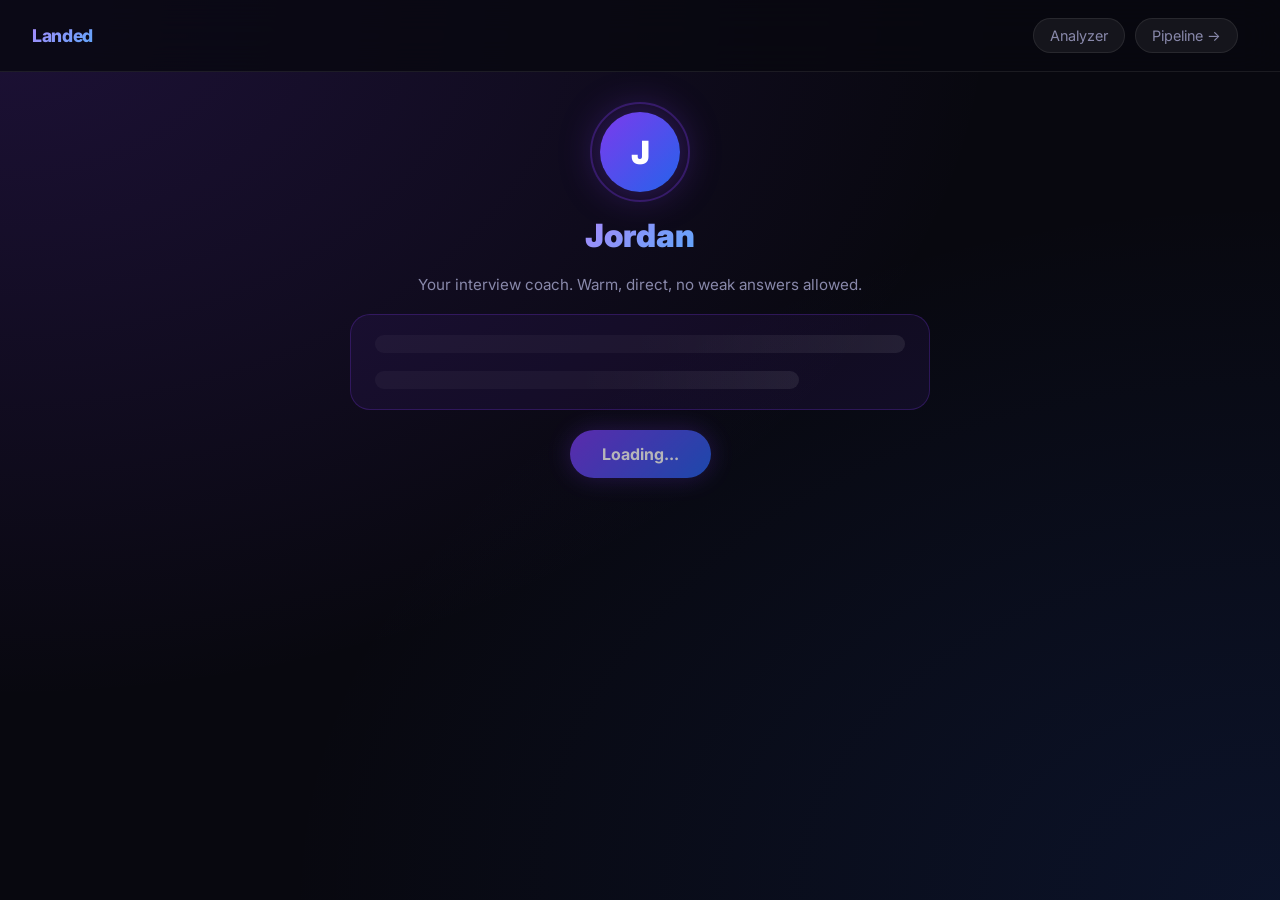
==== frontend/jordan.html @ e72756cc "feat: user auth — email/password + JWT + user-scoped jobs Riley security audit + Sam/Alex auth build" ====
<!DOCTYPE html>
<html lang="en">
  <head>
    <meta charset="UTF-8" />
    <meta name="viewport" content="width=device-width, initial-scale=1.0" />
    <title>Prep with Jordan</title>
    <link rel="preconnect" href="https://fonts.googleapis.com">
    <link href="https://fonts.googleapis.com/css2?family=Inter:wght@400;500;600;700;800;900&display=swap" rel="stylesheet">
    <link rel="stylesheet" href="/static/style.css" />
    <link rel="stylesheet" href="/static/jordan-ui.css" />
    <script defer src="/static/auth.js"></script>
    <script defer src="/static/jordan.js"></script>
  </head>
  <body data-page="jordan">

    <!-- ── Top bar ── -->
    <header class="top-bar">
      <span class="wordmark">Landed</span>
      <div class="top-bar-right">
        <a href="/" class="nav-pill">Analyzer</a>
        <a href="/tracker" class="nav-pill">Pipeline →</a>
        <div data-auth-slot></div>
      </div>
    </header>

    <main class="jordan-main">

      <!-- ── PHASE 1: Warmup ── -->
      <section id="phase-warmup" class="jordan-phase">
        <div class="jordan-avatar">
          <div class="avatar-ring">
            <span class="avatar-letter">J</span>
          </div>
          <div class="avatar-pulse"></div>
        </div>
        <h1 class="jordan-name">Jordan</h1>
        <p class="jordan-tagline">Your interview coach. Warm, direct, no weak answers allowed.</p>
        <div id="warmup-card" class="warmup-card">
          <div class="warmup-loading">
            <div class="skeleton-card" style="height:18px;margin-bottom:10px"></div>
            <div class="skeleton-card" style="height:18px;width:80%"></div>
          </div>
        </div>
        <button id="start-button" class="cta-button" type="button" disabled>
          <span class="btn-label">Loading...</span>
          <span class="btn-spinner hidden"></span>
        </button>
      </section>

      <!-- ── PHASE 2: Session ── -->
      <section id="phase-session" class="jordan-phase hidden">

        <!-- Jordan's current message -->
        <div class="jordan-bubble-wrap">
          <div class="jordan-avatar-sm">
            <span>J</span>
          </div>
          <div class="bubble-col">
            <span class="bubble-name">Jordan</span>
            <div id="coaching-bubble" class="bubble jordan-coaching hidden"></div>
            <div id="question-bubble" class="bubble jordan-question">
              <span id="current-question">Loading...</span>
            </div>
            <div id="jordan-thinking" class="bubble jordan-thinking hidden">
              <span class="thinking-dot"></span>
              <span class="thinking-dot"></span>
              <span class="thinking-dot"></span>
            </div>
          </div>
        </div>

        <!-- User answers -->
        <div id="user-messages" class="user-messages"></div>

        <!-- Audio (hidden) -->
        <audio id="jordan-audio" preload="auto" style="display:none"></audio>

        <!-- Input zone -->
        <div id="input-zone" class="input-zone">
          <div class="mic-zone">
            <button id="mic-button" class="big-mic-button" type="button">
              <svg class="mic-icon" viewBox="0 0 24 24" fill="none" stroke="currentColor" stroke-width="2">
                <path d="M12 1a3 3 0 0 0-3 3v8a3 3 0 0 0 6 0V4a3 3 0 0 0-3-3z"/>
                <path d="M19 10v2a7 7 0 0 1-14 0v-2"/>
                <line x1="12" y1="19" x2="12" y2="23"/>
                <line x1="8" y1="23" x2="16" y2="23"/>
              </svg>
              <span class="mic-label">Hold to speak</span>
            </button>
          </div>
          <div class="text-input-row">
            <textarea id="answer-text" class="answer-input" rows="2" placeholder="Or type your answer here…"></textarea>
            <button id="submit-answer" class="send-button" type="button">
              <svg viewBox="0 0 24 24" fill="none" stroke="currentColor" stroke-width="2.5" width="18" height="18">
                <line x1="22" y1="2" x2="11" y2="13"/>
                <polygon points="22 2 15 22 11 13 2 9 22 2"/>
              </svg>
            </button>
          </div>
          <button id="retry-button" class="retry-button hidden" type="button">↩ Try that answer again</button>
        </div>

      </section>

      <!-- ── PHASE 3: Summary ── -->
      <section id="phase-summary" class="jordan-phase hidden">
        <div class="jordan-avatar">
          <div class="avatar-ring avatar-ring-green">
            <span class="avatar-letter">J</span>
          </div>
        </div>
        <h2 class="summary-title">Session complete.</h2>
        <div id="summary-card" class="summary-card">
          <div class="skeleton-card" style="height:16px;margin-bottom:8px"></div>
          <div class="skeleton-card" style="height:16px;width:90%;margin-bottom:8px"></div>
          <div class="skeleton-card" style="height:16px;width:70%"></div>
        </div>
        <div class="summary-actions">
          <button id="restart-button" class="action-pill action-secondary" type="button">↩ Run it again</button>
          <a href="/tracker" class="action-pill action-primary">Go to Pipeline →</a>
        </div>
      </section>

    </main>
  </body>
</html>
---- static/style.css ----
:root {
  --bg: #08080f;
  --panel: rgba(255, 255, 255, 0.04);
  --panel-border: rgba(255, 255, 255, 0.08);
  --text: #f0f0ff;
  --muted: #8888aa;
  --accent: #7c3aed;
  --accent-2: #2563eb;
  --blue: #3b82f6;
  --yellow: #f59e0b;
  --green: #10b981;
  --green-bright: #34d399;
  --red: #f43f5e;
  --gray: #6b7280;
  --shadow: 0 0 0 1px rgba(255,255,255,0.06), 0 24px 48px rgba(0,0,0,0.5);
  --radius: 20px;
  --radius-sm: 14px;
  --font: 'Inter', system-ui, sans-serif;
}

* { box-sizing: border-box; margin: 0; padding: 0; }

body {
  font-family: var(--font);
  color: var(--text);
  min-height: 100vh;
  background:
    radial-gradient(ellipse at top left, rgba(124,58,237,0.18), transparent 55%),
    radial-gradient(ellipse at bottom right, rgba(37,99,235,0.12), transparent 55%),
    var(--bg);
}

/* ── Onboarding overlay ── */

.onboarding-overlay {
  position: fixed;
  inset: 0;
  background: rgba(4, 4, 10, 0.92);
  backdrop-filter: blur(12px);
  z-index: 1000;
  display: flex;
  align-items: center;
  justify-content: center;
  padding: 20px;
}

.onboarding-card {
  width: 100%;
  max-width: 540px;
  background: rgba(255,255,255,0.05);
  border: 1px solid rgba(255,255,255,0.1);
  border-radius: 28px;
  padding: 40px;
  box-shadow: 0 0 80px rgba(124,58,237,0.2);
  display: flex;
  flex-direction: column;
  gap: 16px;
}

.onboarding-logo {
  font-size: 1.1rem;
  font-weight: 900;
  background: linear-gradient(135deg, #a78bfa, #60a5fa);
  -webkit-background-clip: text;
  -webkit-text-fill-color: transparent;
  background-clip: text;
  letter-spacing: -0.02em;
}

.onboarding-title {
  font-size: 1.6rem;
  font-weight: 800;
  color: var(--text);
  margin: 0;
  line-height: 1.2;
}

.onboarding-sub {
  color: var(--muted);
  font-size: 0.95rem;
  line-height: 1.6;
  margin: 0;
}

.onboarding-label {
  font-size: 0.78rem;
  font-weight: 600;
  text-transform: uppercase;
  letter-spacing: 0.1em;
  color: var(--muted);
  display: block;
  margin-bottom: -8px;
}

.onboarding-textarea {
  width: 100%;
  min-height: 180px;
  background: rgba(255,255,255,0.04);
  border: 1px solid rgba(255,255,255,0.1);
  border-radius: 16px;
  padding: 16px;
  color: var(--text);
  font: inherit;
  font-size: 0.9rem;
  resize: vertical;
  line-height: 1.6;
  transition: border-color 180ms;
}

.onboarding-textarea:focus {
  outline: none;
  border-color: var(--accent);
  box-shadow: 0 0 0 3px rgba(124,58,237,0.15);
}

.onboarding-textarea::placeholder { color: var(--muted); }

.onboarding-note {
  font-size: 0.78rem;
  color: var(--muted);
  text-align: center;
  margin: 0;
}

/* ── Top bar ── */

.top-bar {
  display: flex;
  justify-content: space-between;
  align-items: center;
  padding: 18px 32px;
  border-bottom: 1px solid var(--panel-border);
  backdrop-filter: blur(20px);
  position: sticky;
  top: 0;
  z-index: 100;
  background: rgba(8,8,15,0.8);
}

.wordmark {
  font-size: 1.1rem;
  font-weight: 800;
  background: linear-gradient(135deg, #a78bfa, #60a5fa);
  -webkit-background-clip: text;
  -webkit-text-fill-color: transparent;
  background-clip: text;
  letter-spacing: -0.02em;
}

.top-bar-right {
  display: flex;
  align-items: center;
  gap: 10px;
}

.track-pill {
  background: rgba(255,255,255,0.06);
  border: 1px solid var(--panel-border);
  color: var(--text);
  border-radius: 999px;
  padding: 8px 16px;
  font: inherit;
  font-size: 0.9rem;
  cursor: pointer;
  appearance: none;
  -webkit-appearance: none;
}

.nav-pill {
  background: rgba(255,255,255,0.06);
  border: 1px solid var(--panel-border);
  color: var(--muted);
  border-radius: 999px;
  padding: 8px 16px;
  font-size: 0.9rem;
  text-decoration: none;
  transition: color 160ms, background 160ms;
}

.nav-pill:hover { color: var(--text); background: rgba(255,255,255,0.1); }

.auth-email {
  color: var(--text);
  font-size: 0.9rem;
  opacity: 0.9;
}

[data-auth-slot] {
  display: inline-flex;
  align-items: center;
  gap: 10px;
}

/* ── Flow main ── */

.flow-main {
  max-width: 720px;
  margin: 0 auto;
  padding: 48px 24px 80px;
  display: flex;
  flex-direction: column;
  gap: 24px;
}

/* ── Stages ── */

.stage { width: 100%; }

.stage-label {
  font-size: 0.8rem;
  font-weight: 600;
  text-transform: uppercase;
  letter-spacing: 0.12em;
  color: var(--muted);
  margin-bottom: 14px;
}

/* ── Stage 1: Input ── */

.job-textarea {
  width: 100%;
  min-height: 220px;
  background: rgba(255,255,255,0.04);
  border: 1px solid var(--panel-border);
  border-radius: var(--radius);
  padding: 20px;
  color: var(--text);
  font: inherit;
  font-size: 1rem;
  line-height: 1.6;
  resize: vertical;
  transition: border-color 200ms, box-shadow 200ms;
}

.job-textarea:focus {
  outline: none;
  border-color: rgba(124,58,237,0.5);
  box-shadow: 0 0 0 3px rgba(124,58,237,0.12);
}

.job-textarea::placeholder { color: var(--muted); }

.stage-actions {
  margin-top: 16px;
  display: flex;
  justify-content: flex-end;
}

/* ── CTA button ── */

.cta-button {
  background: linear-gradient(135deg, var(--accent), var(--accent-2));
  color: #fff;
  border: none;
  border-radius: 999px;
  padding: 14px 32px;
  font: inherit;
  font-size: 1rem;
  font-weight: 700;
  cursor: pointer;
  box-shadow: 0 0 24px rgba(124,58,237,0.35);
  transition: box-shadow 200ms, transform 150ms;
  display: flex;
  align-items: center;
  gap: 8px;
}

.cta-button:hover {
  box-shadow: 0 0 40px rgba(124,58,237,0.55);
  transform: translateY(-1px);
}

.cta-button:disabled {
  opacity: 0.7;
  cursor: not-allowed;
  transform: none;
}

/* ── Stage 2: Score hero ── */

.score-hero {
  display: flex;
  align-items: center;
  gap: 0;
  background: var(--panel);
  border: 1px solid var(--panel-border);
  border-radius: var(--radius);
  padding: 32px 40px;
  backdrop-filter: blur(20px);
  box-shadow: var(--shadow);
  margin-bottom: 20px;
}

.score-block {
  flex: 1;
  text-align: center;
}

.score-divider {
  width: 1px;
  height: 60px;
  background: var(--panel-border);
  margin: 0 32px;
}

.score-label {
  display: block;
  font-size: 0.78rem;
  font-weight: 600;
  text-transform: uppercase;
  letter-spacing: 0.12em;
  color: var(--muted);
  margin-bottom: 10px;
}

.score-number {
  display: block;
  font-size: clamp(3rem, 8vw, 5rem);
  font-weight: 900;
  line-height: 1;
  margin-bottom: 14px;
  background: linear-gradient(135deg, #a78bfa, #60a5fa);
  -webkit-background-clip: text;
  -webkit-text-fill-color: transparent;
  background-clip: text;
}

.meter {
  width: 100%;
  height: 6px;
  border-radius: 999px;
  background: rgba(255,255,255,0.08);
  overflow: hidden;
}

.meter-fill {
  width: 0;
  height: 100%;
  border-radius: inherit;
  background: linear-gradient(90deg, #f43f5e, #f59e0b, #10b981);
  transition: width 600ms cubic-bezier(0.34, 1.56, 0.64, 1);
}

.role-summary-text {
  color: var(--muted);
  font-size: 0.95rem;
  line-height: 1.6;
  margin-bottom: 16px;
  padding: 0 4px;
}

.job-intel {
  background: rgba(124,58,237,0.06);
  border: 1px solid rgba(124,58,237,0.2);
  border-radius: 16px;
  padding: 14px 18px;
  margin-bottom: 20px;
  display: flex;
  flex-direction: column;
  gap: 8px;
}

.intel-row {
  display: flex;
  gap: 12px;
  align-items: baseline;
  font-size: 0.88rem;
}

.intel-label {
  font-size: 0.72rem;
  font-weight: 700;
  text-transform: uppercase;
  letter-spacing: 0.1em;
  color: var(--muted);
  min-width: 100px;
  flex-shrink: 0;
}

.intel-value {
  color: var(--text);
  line-height: 1.4;
}

/* ── Action strip ── */

.action-strip {
  display: flex;
  gap: 10px;
  flex-wrap: wrap;
}

.action-pill {
  border-radius: 999px;
  padding: 12px 22px;
  font: inherit;
  font-size: 0.95rem;
  font-weight: 600;
  cursor: pointer;
  text-decoration: none;
  border: 1px solid var(--panel-border);
  transition: all 160ms ease;
  display: inline-flex;
  align-items: center;
  gap: 6px;
}

.action-secondary {
  background: rgba(255,255,255,0.06);
  color: var(--text);
}

.action-secondary:hover {
  background: rgba(255,255,255,0.1);
  transform: translateY(-1px);
}

.action-primary {
  background: linear-gradient(135deg, var(--accent), var(--accent-2));
  color: #fff;
  border-color: transparent;
  box-shadow: 0 0 20px rgba(124,58,237,0.3);
}

.action-primary:hover {
  box-shadow: 0 0 32px rgba(124,58,237,0.5);
  transform: translateY(-1px);
}

/* ── Stage 3: Tune / Stage 4: Log ── */

.tune-header {
  display: flex;
  justify-content: space-between;
  align-items: center;
  margin-bottom: 20px;
}

.ghost-pill {
  background: transparent;
  border: 1px solid var(--panel-border);
  color: var(--muted);
  border-radius: 999px;
  padding: 8px 18px;
  font: inherit;
  font-size: 0.88rem;
  cursor: pointer;
  transition: color 160ms, border-color 160ms;
}

.ghost-pill:hover { color: var(--text); border-color: rgba(255,255,255,0.2); }

.save-pill {
  margin-bottom: 20px;
  color: #a78bfa;
  border-color: rgba(124,58,237,0.3);
}

/* ── Resume editor (inside tune stage) ── */

.resume-editor { display: flex; flex-direction: column; gap: 12px; }

.resume-row { display: flex; flex-direction: column; gap: 6px; }

.resume-label {
  font-size: 0.78rem;
  font-weight: 600;
  text-transform: uppercase;
  letter-spacing: 0.1em;
  color: var(--muted);
}

.resume-input {
  background: rgba(255,255,255,0.05);
  border: 1px solid var(--panel-border);
  border-radius: var(--radius-sm);
  padding: 12px 16px;
  color: var(--text);
  font: inherit;
  font-size: 0.95rem;
  width: 100%;
  resize: vertical;
  transition: border-color 180ms, box-shadow 180ms;
}

.resume-input:focus {
  outline: none;
  border-color: var(--accent);
  box-shadow: 0 0 0 3px rgba(124,58,237,0.15);
}

.resume-input::placeholder { color: var(--muted); }

.resume-section-wrap {
  background: rgba(255,255,255,0.03);
  border: 1px solid var(--panel-border);
  border-radius: var(--radius-sm);
  padding: 16px;
}

.resume-section-title {
  font-size: 0.78rem;
  font-weight: 600;
  text-transform: uppercase;
  letter-spacing: 0.1em;
  color: var(--muted);
  margin-bottom: 12px;
}

.entry-list { display: flex; flex-direction: column; gap: 10px; }

.entry-card {
  background: rgba(255,255,255,0.04);
  border: 1px solid var(--panel-border);
  border-radius: 12px;
  padding: 14px;
}

.entry-card-header {
  display: flex;
  justify-content: space-between;
  align-items: center;
  margin-bottom: 10px;
}

.entry-card-header h4 {
  font-size: 0.85rem;
  font-weight: 600;
  color: var(--muted);
}

.entry-grid {
  display: grid;
  grid-template-columns: repeat(3, 1fr);
  gap: 8px;
  margin-bottom: 8px;
}

.entry-grid-project { grid-template-columns: 1fr; margin-bottom: 0; }

.entry-field { display: flex; flex-direction: column; gap: 4px; }
.entry-field span { font-size: 0.75rem; color: var(--muted); }

.add-entry-button {
  background: transparent;
  border: none;
  color: #a78bfa;
  font: inherit;
  font-size: 0.88rem;
  font-weight: 600;
  cursor: pointer;
  margin-top: 10px;
  padding: 0;
}

.add-entry-button:hover { color: var(--text); }

.remove-entry-button {
  background: transparent;
  border: none;
  color: var(--muted);
  font: inherit;
  font-size: 0.8rem;
  cursor: pointer;
  padding: 0;
}

.remove-entry-button:hover { color: var(--red); }

/* ── Log form ── */

.log-form { display: flex; flex-direction: column; gap: 14px; }
.log-row { display: flex; flex-direction: column; gap: 6px; }

/* ── Resume fix panel ── */

#resume-fix-panel {
  width: 100%;
  display: flex;
  flex-direction: column;
  gap: 12px;
  margin-bottom: 8px;
}

.fix-panel-header {
  display: flex;
  flex-direction: column;
  gap: 4px;
  margin-bottom: 4px;
}

.fix-panel-title {
  font-size: 0.9rem;
  font-weight: 700;
  color: var(--text);
}

.fix-panel-sub {
  font-size: 0.78rem;
  color: var(--muted);
}

.fix-card {
  display: flex;
  gap: 16px;
  background: rgba(255,255,255,0.04);
  border: 1px solid rgba(255,255,255,0.08);
  border-radius: 16px;
  padding: 18px;
}

.fix-number {
  width: 28px;
  height: 28px;
  min-width: 28px;
  border-radius: 50%;
  background: linear-gradient(135deg, var(--accent), var(--accent-2));
  color: #fff;
  font-weight: 800;
  font-size: 0.85rem;
  display: flex;
  align-items: center;
  justify-content: center;
  margin-top: 2px;
}

.fix-body {
  display: flex;
  flex-direction: column;
  gap: 8px;
  flex: 1;
}

.fix-section {
  font-size: 0.72rem;
  font-weight: 700;
  text-transform: uppercase;
  letter-spacing: 0.1em;
  color: #a78bfa;
}

.fix-issue {
  font-size: 0.82rem;
  color: var(--muted);
  font-style: italic;
}

.fix-text {
  font-size: 0.92rem;
  color: var(--text);
  line-height: 1.6;
  background: rgba(255,255,255,0.04);
  border-left: 3px solid rgba(124,58,237,0.5);
  padding: 10px 14px;
  border-radius: 0 10px 10px 0;
}

.fix-impact {
  font-size: 0.8rem;
  color: #34d399;
  font-weight: 500;
}

.fix-empty {
  color: var(--muted);
  font-size: 0.9rem;
  padding: 16px;
  text-align: center;
}

/* ── Analysis accordion ── */

.accordion-grid {
  display: flex;
  flex-direction: column;
  gap: 8px;
}

.accordion-card {
  background: var(--panel);
  border: 1px solid var(--panel-border);
  border-radius: var(--radius-sm);
  overflow: hidden;
}

.accordion-card summary {
  padding: 16px 20px;
  font-size: 0.9rem;
  font-weight: 600;
  cursor: pointer;
  list-style: none;
  display: flex;
  justify-content: space-between;
  align-items: center;
  color: var(--muted);
  transition: color 160ms, background 160ms;
}

.accordion-card summary::after {
  content: '›';
  font-size: 1.2rem;
  transition: transform 200ms;
}

.accordion-card[open] summary::after { transform: rotate(90deg); }

.accordion-card[open] summary {
  color: var(--text);
  border-bottom: 1px solid var(--panel-border);
}

.accordion-card summary:hover { color: var(--text); background: rgba(255,255,255,0.03); }

.pill-list {
  list-style: none;
  padding: 16px 20px;
  display: flex;
  flex-direction: column;
  gap: 8px;
}

.pill-list li {
  font-size: 0.9rem;
  line-height: 1.5;
  color: var(--text);
  padding-left: 12px;
  border-left: 2px solid rgba(124,58,237,0.4);
}

/* ── Skeleton loader ── */

.skeleton-row {
  display: grid;
  grid-template-columns: 1fr 1fr;
  gap: 16px;
  margin-top: 16px;
}

.skeleton-card {
  height: 80px;
  border-radius: var(--radius-sm);
  background: linear-gradient(90deg, rgba(255,255,255,0.04) 25%, rgba(255,255,255,0.08) 50%, rgba(255,255,255,0.04) 75%);
  background-size: 200% 100%;
  animation: shimmer 1.4s infinite;
}

/* ── Toast ── */

#toast-container {
  position: fixed;
  bottom: 24px;
  right: 24px;
  z-index: 9999;
  display: flex;
  flex-direction: column;
  gap: 10px;
  pointer-events: none;
}

.toast {
  padding: 14px 20px;
  border-radius: 14px;
  font-size: 0.92rem;
  font-weight: 500;
  backdrop-filter: blur(20px);
  border: 1px solid rgba(255,255,255,0.1);
  background: rgba(20,16,40,0.96);
  color: var(--text);
  opacity: 0;
  transform: translateY(12px) scale(0.96);
  transition: opacity 220ms ease, transform 220ms ease;
  box-shadow: 0 8px 32px rgba(0,0,0,0.4);
}

.toast-success { border-color: rgba(16,185,129,0.4); }
.toast-error   { border-color: rgba(244,63,94,0.4); }
.toast-visible { opacity: 1; transform: translateY(0) scale(1); }

/* ── Button spinner ── */

.btn-spinner {
  display: inline-block;
  width: 14px; height: 14px;
  border: 2px solid rgba(255,255,255,0.3);
  border-top-color: #fff;
  border-radius: 50%;
  animation: spin 0.7s linear infinite;
  vertical-align: middle;
}

/* ── Reveal animation ── */

.reveal {
  animation: revealUp 320ms ease both;
}

@keyframes revealUp {
  from { opacity: 0; transform: translateY(20px); }
  to   { opacity: 1; transform: translateY(0); }
}

/* ── Pipeline table (tracker.html) ── */

.page-shell {
  max-width: 1100px;
  margin: 0 auto;
  padding: 32px 24px 80px;
}

.hero {
  display: flex;
  justify-content: space-between;
  align-items: flex-start;
  gap: 24px;
  margin-bottom: 28px;
}

.hero h1 {
  font-size: clamp(2rem, 5vw, 3.2rem);
  font-weight: 900;
  background: linear-gradient(135deg, #a78bfa, #60a5fa);
  -webkit-background-clip: text;
  -webkit-text-fill-color: transparent;
  background-clip: text;
  line-height: 1;
  margin-bottom: 8px;
}

.hero.compact h1 { font-size: clamp(1.6rem, 4vw, 2.4rem); }

.tagline { color: var(--muted); font-size: 0.95rem; }

.eyebrow {
  font-size: 0.75rem;
  font-weight: 600;
  text-transform: uppercase;
  letter-spacing: 0.14em;
  color: var(--muted);
  margin-bottom: 8px;
}

.top-nav {
  display: flex;
  gap: 10px;
  flex-wrap: wrap;
}

.nav-link, .ghost-link, .secondary-button, .primary-button, .mic-button {
  border-radius: 999px;
  padding: 10px 18px;
  font: inherit;
  font-size: 0.9rem;
  cursor: pointer;
  text-decoration: none;
  border: 1px solid var(--panel-border);
  transition: all 160ms ease;
  display: inline-flex;
  align-items: center;
}

.nav-link, .ghost-link, .secondary-button {
  background: rgba(255,255,255,0.06);
  color: var(--text);
}

.nav-link:hover, .ghost-link:hover, .secondary-button:hover {
  background: rgba(255,255,255,0.1);
  transform: translateY(-1px);
}

.nav-link.current {
  background: rgba(124,58,237,0.2);
  border-color: rgba(124,58,237,0.4);
  color: #c4b5fd;
}

.primary-button {
  background: linear-gradient(135deg, var(--accent), var(--accent-2));
  color: #fff;
  border-color: transparent;
  box-shadow: 0 0 16px rgba(124,58,237,0.3);
  font-weight: 600;
}

.primary-button:hover {
  box-shadow: 0 0 28px rgba(124,58,237,0.5);
  transform: translateY(-1px);
}

.card {
  background: var(--panel);
  border: 1px solid var(--panel-border);
  border-radius: var(--radius);
  padding: 20px;
  backdrop-filter: blur(16px);
  box-shadow: var(--shadow);
}

.toolbar {
  display: grid;
  grid-template-columns: auto minmax(180px, 280px) auto auto;
  gap: 14px;
  align-items: center;
  margin-bottom: 20px;
}

.form-row {
  display: grid;
  grid-template-columns: repeat(4, minmax(0, 1fr));
  gap: 14px;
  align-items: end;
  margin-bottom: 20px;
}

.button-wrap { display: flex; justify-content: flex-end; }

label, .mini-label { display: block; margin-bottom: 6px; color: var(--muted); font-size: 0.85rem; }

input, select, textarea {
  width: 100%;
  background: rgba(255,255,255,0.05);
  border: 1px solid var(--panel-border);
  border-radius: var(--radius-sm);
  padding: 11px 14px;
  color: var(--text);
  font: inherit;
  font-size: 0.95rem;
}

input:focus, select:focus, textarea:focus {
  outline: none;
  border-color: var(--accent);
  box-shadow: 0 0 0 3px rgba(124,58,237,0.15);
}

input::placeholder, textarea::placeholder { color: var(--muted); }
textarea { resize: vertical; }

.table-wrap { overflow-x: auto; }

.pipeline-table { width: 100%; border-collapse: collapse; }

.pipeline-table th {
  text-align: left;
  padding: 12px 14px;
  color: var(--muted);
  font-size: 0.75rem;
  font-weight: 600;
  text-transform: uppercase;
  letter-spacing: 0.1em;
  border-bottom: 1px solid var(--panel-border);
}

.pipeline-table td {
  text-align: left;
  padding: 14px;
  border-bottom: 1px solid rgba(255,255,255,0.05);
  vertical-align: top;
  font-size: 0.9rem;
}

.pipeline-table tbody tr:hover { background: rgba(124,58,237,0.05); }

.status-badge {
  display: inline-flex;
  padding: 4px 10px;
  border-radius: 999px;
  font-size: 0.8rem;
  font-weight: 600;
  color: #fff;
}

.jordan-badge, .jordan-badge-none {
  display: inline-flex;
  padding: 4px 10px;
  border-radius: 999px;
  font-size: 0.78rem;
  font-weight: 600;
}

.jordan-badge-none { color: var(--muted); background: rgba(255,255,255,0.04); border: 1px solid var(--panel-border); }
.jordan-badge-green { background: rgba(16,185,129,0.15); color: #34d399; border: 1px solid rgba(16,185,129,0.3); }
.jordan-badge-yellow { background: rgba(245,158,11,0.15); color: #fbbf24; border: 1px solid rgba(245,158,11,0.3); }
.jordan-badge-red { background: rgba(244,63,94,0.15); color: #f87171; border: 1px solid rgba(244,63,94,0.3); }

.jordan-progress-row {
  display: flex;
  justify-content: space-between;
  margin: 8px 0 4px;
  font-size: 0.88rem;
}

.readiness-pill {
  background: rgba(124,58,237,0.15);
  color: #a78bfa;
  padding: 2px 10px;
  border-radius: 999px;
  font-weight: 600;
}

.detail-jordan-history {
  margin-top: 14px;
  padding: 14px;
  background: rgba(124,58,237,0.06);
  border: 1px solid rgba(124,58,237,0.2);
  border-radius: 12px;
}

.detail-muted { font-size: 0.85rem; color: var(--muted); margin: 4px 0 0; }
.detail-section { margin-bottom: 10px; }

/* Detail panel redesign */
.detail-summary {
  font-size: 0.9rem;
  color: var(--muted);
  margin: 0 0 14px;
  line-height: 1.5;
}

.detail-grid {
  display: grid;
  grid-template-columns: repeat(3, 1fr);
  gap: 10px;
  margin-bottom: 14px;
}
@media (max-width: 700px) {
  .detail-grid { grid-template-columns: 1fr; }
}

.detail-card {
  background: rgba(255,255,255,0.03);
  border: 1px solid rgba(255,255,255,0.08);
  border-radius: 10px;
  padding: 12px;
}
.detail-card-gaps {
  border-color: rgba(239,68,68,0.25);
  background: rgba(239,68,68,0.04);
}
.detail-card-label {
  font-size: 0.72rem;
  font-weight: 700;
  letter-spacing: 0.06em;
  text-transform: uppercase;
  color: var(--muted);
  margin: 0 0 8px;
}
.detail-card-list {
  margin: 0;
  padding-left: 16px;
  font-size: 0.85rem;
  line-height: 1.6;
  color: var(--text);
}
.detail-card-list li { margin-bottom: 3px; }

/* Jordan section in detail */
.detail-jordan-header {
  display: flex;
  align-items: center;
  justify-content: space-between;
  margin-bottom: 8px;
}
.detail-jordan-title {
  font-weight: 600;
  font-size: 0.9rem;
}
.detail-strength {
  font-size: 0.83rem;
  color: var(--green);
  margin: 4px 0;
}
.detail-focus {
  font-size: 0.83rem;
  color: var(--muted);
  margin: 4px 0 10px;
}
.detail-jordan-cta {
  display: inline-block;
  margin-top: 4px;
  font-size: 0.85rem;
  padding: 6px 14px;
}

/* Jordan session type badge */
.session-type-badge {
  display: inline-block;
  font-size: 0.72rem;
  font-weight: 700;
  letter-spacing: 0.05em;
  text-transform: uppercase;
  padding: 2px 10px;
  border-radius: 999px;
  margin-right: 6px;
}
.session-type-prep     { background: rgba(99,102,241,0.2); color: #a5b4fc; }
.session-type-pivot    { background: rgba(234,179,8,0.15); color: #fde047; }
.session-type-navigate { background: rgba(239,68,68,0.15); color: #fca5a5; }

.status-Applied   { background: var(--blue); }
.status-Screening { background: var(--yellow); color: #000; }
.status-Interview { background: var(--green); }
.status-Offer     { background: var(--green-bright); color: #000; }
.status-Rejected  { background: var(--red); }
.status-Ghosted   { background: var(--gray); }

.row-actions { display: flex; gap: 8px; flex-wrap: wrap; }

.detail-panel {
  padding: 14px;
  background: rgba(124,58,237,0.07);
  border: 1px solid rgba(124,58,237,0.2);
  border-radius: 12px;
  margin-top: 8px;
}

.empty-state {
  padding: 40px 24px;
  border-radius: var(--radius);
  background: rgba(255,255,255,0.02);
  border: 1px dashed rgba(255,255,255,0.1);
  color: var(--muted);
  text-align: center;
}

.analysis-list { margin: 0; padding-left: 18px; }
.analysis-list li + li { margin-top: 8px; font-size: 0.9rem; }

/* ── Jordan page ── */

.split-layout, .jordan-layout {
  display: grid;
  grid-template-columns: repeat(2, 1fr);
  gap: 18px;
  margin-bottom: 20px;
}

.scores-grid {
  display: grid;
  grid-template-columns: repeat(2, 1fr);
  gap: 18px;
  margin-bottom: 20px;
}

.score-meta {
  display: flex;
  justify-content: space-between;
  align-items: center;
  margin-bottom: 10px;
}

.score-meta strong {
  font-size: clamp(1.8rem, 4vw, 2.8rem);
  font-weight: 900;
  background: linear-gradient(135deg, #a78bfa, #60a5fa);
  -webkit-background-clip: text;
  -webkit-text-fill-color: transparent;
  background-clip: text;
}

.card-header {
  display: flex;
  justify-content: space-between;
  align-items: center;
  margin-bottom: 14px;
}

.card h2 { font-size: 1rem; font-weight: 700; margin-bottom: 12px; }

.jordan-state { font-weight: 700; }
.jordan-state.listening { color: var(--green-bright); }
.jordan-state.thinking  { color: var(--yellow); }
.jordan-state.speaking  { color: #60a5fa; }

.jordan-controls, .jordan-state-wrap {
  display: flex;
  justify-content: space-between;
  align-items: center;
  gap: 12px;
}

.mic-button {
  background: linear-gradient(135deg, rgba(124,58,237,0.2), rgba(37,99,235,0.2));
  border: 1px solid rgba(124,58,237,0.4);
  color: #c4b5fd;
}

.mic-button:hover {
  background: linear-gradient(135deg, rgba(124,58,237,0.35), rgba(37,99,235,0.35));
  box-shadow: 0 0 20px rgba(124,58,237,0.3);
}

.mic-button.active {
  background: linear-gradient(135deg, var(--accent), var(--accent-2));
  color: #fff;
  animation: pulse-glow 1.5s infinite;
}

.pulse-dot {
  width: 10px; height: 10px;
  border-radius: 50%;
  background: #a78bfa;
  animation: pulse 1.2s infinite;
}

.question-copy, .coaching-copy, .transcript-log { white-space: pre-wrap; }

.transcript-log {
  min-height: 120px;
  padding: 14px;
  border-radius: 12px;
  background: rgba(255,255,255,0.03);
  border: 1px solid var(--panel-border);
  font-size: 0.9rem;
  line-height: 1.6;
}

.status-line { font-size: 0.85rem; color: var(--muted); margin-top: 8px; }

.hidden { display: none !important; }

.sr-only {
  position: absolute; width: 1px; height: 1px;
  padding: 0; margin: -1px; overflow: hidden;
  clip: rect(0,0,0,0); border: 0;
}

/* ── Animations ── */

@keyframes pulse {
  0%   { opacity: 0.3; transform: scale(1); }
  50%  { opacity: 1;   transform: scale(1.3); }
  100% { opacity: 0.3; transform: scale(1); }
}

@keyframes pulse-glow {
  0%, 100% { box-shadow: 0 0 16px rgba(124,58,237,0.4); }
  50%       { box-shadow: 0 0 36px rgba(124,58,237,0.7); }
}

@keyframes shimmer {
  0%   { background-position: 200% 0; }
  100% { background-position: -200% 0; }
}

@keyframes spin { to { transform: rotate(360deg); } }

/* ── Auth pages ── */

.auth-shell {
  min-height: 100vh;
  display: grid;
  place-items: center;
  padding: 24px;
}

.auth-card {
  width: min(100%, 460px);
  background: rgba(255,255,255,0.05);
  border: 1px solid rgba(255,255,255,0.1);
  border-radius: 28px;
  padding: 36px;
  box-shadow: 0 0 80px rgba(124,58,237,0.18);
}

.auth-wordmark {
  display: inline-block;
  text-decoration: none;
  margin-bottom: 20px;
}

.auth-title {
  font-size: 2rem;
  margin-bottom: 10px;
}

.auth-copy {
  color: var(--muted);
  line-height: 1.6;
  margin-bottom: 24px;
}

.auth-form {
  display: flex;
  flex-direction: column;
  gap: 10px;
}

.auth-label {
  color: var(--muted);
  font-size: 0.8rem;
  font-weight: 700;
  letter-spacing: 0.08em;
  text-transform: uppercase;
}

.auth-input {
  width: 100%;
  background: rgba(255,255,255,0.04);
  border: 1px solid var(--panel-border);
  border-radius: 16px;
  padding: 14px 16px;
  color: var(--text);
  font: inherit;
}

.auth-input:focus {
  outline: none;
  border-color: rgba(124,58,237,0.5);
  box-shadow: 0 0 0 3px rgba(124,58,237,0.12);
}

.auth-error {
  color: #fda4af;
  font-size: 0.9rem;
  min-height: 1.2rem;
}

.auth-submit {
  width: 100%;
  justify-content: center;
  margin-top: 8px;
}

.auth-switch {
  margin-top: 18px;
  color: var(--muted);
}

.auth-switch a {
  color: var(--text);
  text-decoration: none;
}

/* ── Responsive ── */

@media (max-width: 640px) {
  .top-bar { padding: 14px 16px; }
  .flow-main { padding: 28px 16px 60px; }
  .score-hero { padding: 24px 20px; flex-direction: column; gap: 20px; }
  .score-divider { width: 60px; height: 1px; margin: 0; }
  .action-strip { flex-direction: column; }
  .action-pill { justify-content: center; }
  .entry-grid { grid-template-columns: 1fr; }
  .toolbar, .form-row, .split-layout, .scores-grid, .jordan-layout { grid-template-columns: 1fr; }
}
---- static/jordan-ui.css ----
/* ── Jordan page layout ── */

.jordan-main {
  max-width: 620px;
  margin: 0 auto;
  padding: 40px 20px 100px;
  display: flex;
  flex-direction: column;
  align-items: center;
}

.jordan-phase {
  width: 100%;
  display: flex;
  flex-direction: column;
  align-items: center;
  gap: 20px;
}

/* ── Avatar ── */

.jordan-avatar {
  position: relative;
  display: flex;
  align-items: center;
  justify-content: center;
  margin-bottom: 4px;
}

.avatar-ring {
  width: 80px;
  height: 80px;
  border-radius: 50%;
  background: linear-gradient(135deg, var(--accent), var(--accent-2));
  display: flex;
  align-items: center;
  justify-content: center;
  box-shadow: 0 0 40px rgba(124,58,237,0.4);
}

.avatar-ring-green {
  background: linear-gradient(135deg, #10b981, #34d399);
  box-shadow: 0 0 40px rgba(16,185,129,0.4);
}

.avatar-letter {
  font-size: 2rem;
  font-weight: 900;
  color: #fff;
}

.avatar-pulse {
  position: absolute;
  width: 100px;
  height: 100px;
  border-radius: 50%;
  border: 2px solid rgba(124,58,237,0.3);
  animation: pulse-ring 2s ease-out infinite;
}

@keyframes pulse-ring {
  0%   { transform: scale(0.85); opacity: 0.8; }
  100% { transform: scale(1.3);  opacity: 0; }
}

.jordan-name {
  font-size: 2rem;
  font-weight: 900;
  background: linear-gradient(135deg, #a78bfa, #60a5fa);
  -webkit-background-clip: text;
  -webkit-text-fill-color: transparent;
  background-clip: text;
  margin: 0;
}

.jordan-tagline {
  color: var(--muted);
  font-size: 0.95rem;
  text-align: center;
  margin: 0;
}

/* ── Warmup card ── */

.warmup-card {
  width: 100%;
  background: rgba(124,58,237,0.08);
  border: 1px solid rgba(124,58,237,0.25);
  border-radius: 20px;
  padding: 20px 24px;
}

.warmup-loading { display: flex; flex-direction: column; gap: 8px; }

.warmup-text {
  color: var(--text);
  font-size: 0.98rem;
  line-height: 1.7;
  margin: 0;
}

/* ── Session: chat layout ── */

.jordan-bubble-wrap {
  display: flex;
  gap: 12px;
  align-items: flex-start;
  width: 100%;
  margin-bottom: 8px;
}

.jordan-avatar-sm {
  width: 36px;
  height: 36px;
  min-width: 36px;
  border-radius: 50%;
  background: linear-gradient(135deg, var(--accent), var(--accent-2));
  display: flex;
  align-items: center;
  justify-content: center;
  font-weight: 900;
  font-size: 0.9rem;
  color: #fff;
  margin-top: 4px;
}

.bubble-col {
  display: flex;
  flex-direction: column;
  gap: 8px;
  flex: 1;
}

.bubble-name {
  font-size: 0.78rem;
  font-weight: 600;
  text-transform: uppercase;
  letter-spacing: 0.1em;
  color: var(--muted);
}

.bubble {
  padding: 14px 18px;
  border-radius: 18px;
  font-size: 0.98rem;
  line-height: 1.6;
  max-width: 100%;
}

.jordan-question {
  background: rgba(255,255,255,0.06);
  border: 1px solid rgba(255,255,255,0.1);
  color: var(--text);
  font-weight: 500;
  font-size: 1.05rem;
  border-radius: 4px 18px 18px 18px;
}

.jordan-coaching {
  background: rgba(124,58,237,0.1);
  border: 1px solid rgba(124,58,237,0.25);
  color: #c4b5fd;
  font-size: 0.9rem;
  border-radius: 4px 18px 18px 18px;
}

.jordan-thinking {
  display: flex;
  gap: 6px;
  align-items: center;
  padding: 16px 20px;
  background: rgba(255,255,255,0.04);
  border: 1px solid rgba(255,255,255,0.08);
  border-radius: 4px 18px 18px 18px;
  width: fit-content;
}

.thinking-dot {
  width: 8px;
  height: 8px;
  border-radius: 50%;
  background: var(--muted);
  animation: dot-bounce 1.2s infinite;
}

.thinking-dot:nth-child(2) { animation-delay: 0.2s; }
.thinking-dot:nth-child(3) { animation-delay: 0.4s; }

@keyframes dot-bounce {
  0%, 80%, 100% { transform: translateY(0); opacity: 0.5; }
  40%            { transform: translateY(-6px); opacity: 1; }
}

/* ── User messages ── */

.user-messages {
  width: 100%;
  display: flex;
  flex-direction: column;
  gap: 8px;
  margin-bottom: 12px;
}

.user-bubble-wrap {
  display: flex;
  justify-content: flex-end;
}

.user-bubble {
  background: linear-gradient(135deg, rgba(124,58,237,0.25), rgba(37,99,235,0.2));
  border: 1px solid rgba(124,58,237,0.3);
  color: var(--text);
  border-radius: 18px 4px 18px 18px;
  max-width: 85%;
}

/* ── Input zone ── */

.input-zone {
  width: 100%;
  position: sticky;
  bottom: 24px;
  display: flex;
  flex-direction: column;
  gap: 12px;
  padding: 16px;
  background: rgba(8,8,15,0.85);
  backdrop-filter: blur(20px);
  border: 1px solid var(--panel-border);
  border-radius: 24px;
  box-shadow: 0 8px 40px rgba(0,0,0,0.5);
}

.mic-zone {
  display: flex;
  justify-content: center;
}

.big-mic-button {
  display: flex;
  flex-direction: column;
  align-items: center;
  gap: 8px;
  padding: 20px 40px;
  background: linear-gradient(135deg, rgba(124,58,237,0.2), rgba(37,99,235,0.15));
  border: 2px solid rgba(124,58,237,0.4);
  border-radius: 999px;
  color: #c4b5fd;
  font: inherit;
  font-weight: 600;
  cursor: pointer;
  transition: all 200ms ease;
}

.big-mic-button:hover:not(:disabled) {
  background: linear-gradient(135deg, rgba(124,58,237,0.35), rgba(37,99,235,0.3));
  box-shadow: 0 0 30px rgba(124,58,237,0.4);
  transform: scale(1.03);
}

.big-mic-button.mic-active {
  background: linear-gradient(135deg, #7c3aed, #2563eb);
  color: #fff;
  border-color: transparent;
  box-shadow: 0 0 40px rgba(124,58,237,0.6);
  animation: pulse-glow 1.2s infinite;
}

.big-mic-button.mic-disabled {
  opacity: 0.4;
  cursor: not-allowed;
  transform: none;
}

.big-mic-button:disabled {
  opacity: 0.4;
  cursor: not-allowed;
  transform: none;
}

.mic-icon { width: 28px; height: 28px; }
.mic-label { font-size: 0.85rem; }

.text-input-row {
  display: flex;
  gap: 8px;
  align-items: flex-end;
}

.answer-input {
  flex: 1;
  background: rgba(255,255,255,0.05);
  border: 1px solid rgba(255,255,255,0.1);
  border-radius: 14px;
  padding: 12px 16px;
  color: var(--text);
  font: inherit;
  font-size: 0.95rem;
  resize: none;
  transition: border-color 180ms;
}

.answer-input:focus {
  outline: none;
  border-color: var(--accent);
}

.answer-input::placeholder { color: var(--muted); }
.answer-input:disabled { opacity: 0.5; }

.send-button {
  width: 44px;
  height: 44px;
  min-width: 44px;
  border-radius: 50%;
  background: linear-gradient(135deg, var(--accent), var(--accent-2));
  border: none;
  color: #fff;
  cursor: pointer;
  display: flex;
  align-items: center;
  justify-content: center;
  transition: box-shadow 160ms, transform 120ms;
  flex-shrink: 0;
}

.send-button:hover:not(:disabled) {
  box-shadow: 0 0 20px rgba(124,58,237,0.5);
  transform: scale(1.05);
}

.send-button:disabled { opacity: 0.4; cursor: not-allowed; }

.retry-button {
  background: transparent;
  border: none;
  color: var(--muted);
  font: inherit;
  font-size: 0.85rem;
  cursor: pointer;
  text-align: center;
  padding: 4px;
  transition: color 160ms;
}

.retry-button:hover { color: #a78bfa; }

/* ── Summary ── */

.summary-title {
  font-size: 1.6rem;
  font-weight: 800;
  color: var(--text);
  margin: 0;
}

.summary-card {
  width: 100%;
  background: rgba(16,185,129,0.07);
  border: 1px solid rgba(16,185,129,0.2);
  border-radius: 20px;
  padding: 24px;
}

.summary-card p {
  color: var(--text);
  font-size: 0.95rem;
  line-height: 1.7;
  margin: 0 0 14px;
}

.summary-card p:last-child { margin-bottom: 0; }

.summary-win    { color: #34d399; }
.summary-fix    { color: #fbbf24; }
.summary-memorize {
  color: #c4b5fd;
  font-style: italic;
  padding: 12px 16px;
  background: rgba(124,58,237,0.12);
  border-left: 3px solid var(--accent);
  border-radius: 0 10px 10px 0;
  margin-top: 4px;
}

.summary-actions {
  display: flex;
  gap: 12px;
  flex-wrap: wrap;
  justify-content: center;
}

/* ── Score history (warmup) ── */

.score-history {
  font-size: 0.82rem;
  color: var(--muted);
  margin-bottom: 12px;
  padding-bottom: 12px;
  border-bottom: 1px solid rgba(255,255,255,0.07);
}

.score-history strong { color: #a78bfa; }
.score-history em { color: #fbbf24; font-style: normal; }
.first-session { color: var(--muted); font-style: italic; }

/* ── Readiness score (summary) ── */

.readiness-score-wrap {
  display: flex;
  align-items: center;
  justify-content: space-between;
  margin-bottom: 20px;
  padding-bottom: 16px;
  border-bottom: 1px solid rgba(16,185,129,0.2);
}

.readiness-label {
  font-size: 0.8rem;
  font-weight: 600;
  text-transform: uppercase;
  letter-spacing: 0.1em;
  color: var(--muted);
}

.readiness-number {
  font-size: 2.8rem;
  font-weight: 900;
  background: linear-gradient(135deg, #34d399, #60a5fa);
  -webkit-background-clip: text;
  -webkit-text-fill-color: transparent;
  background-clip: text;
  line-height: 1;
}

.readiness-max {
  font-size: 1.2rem;
  opacity: 0.6;
}
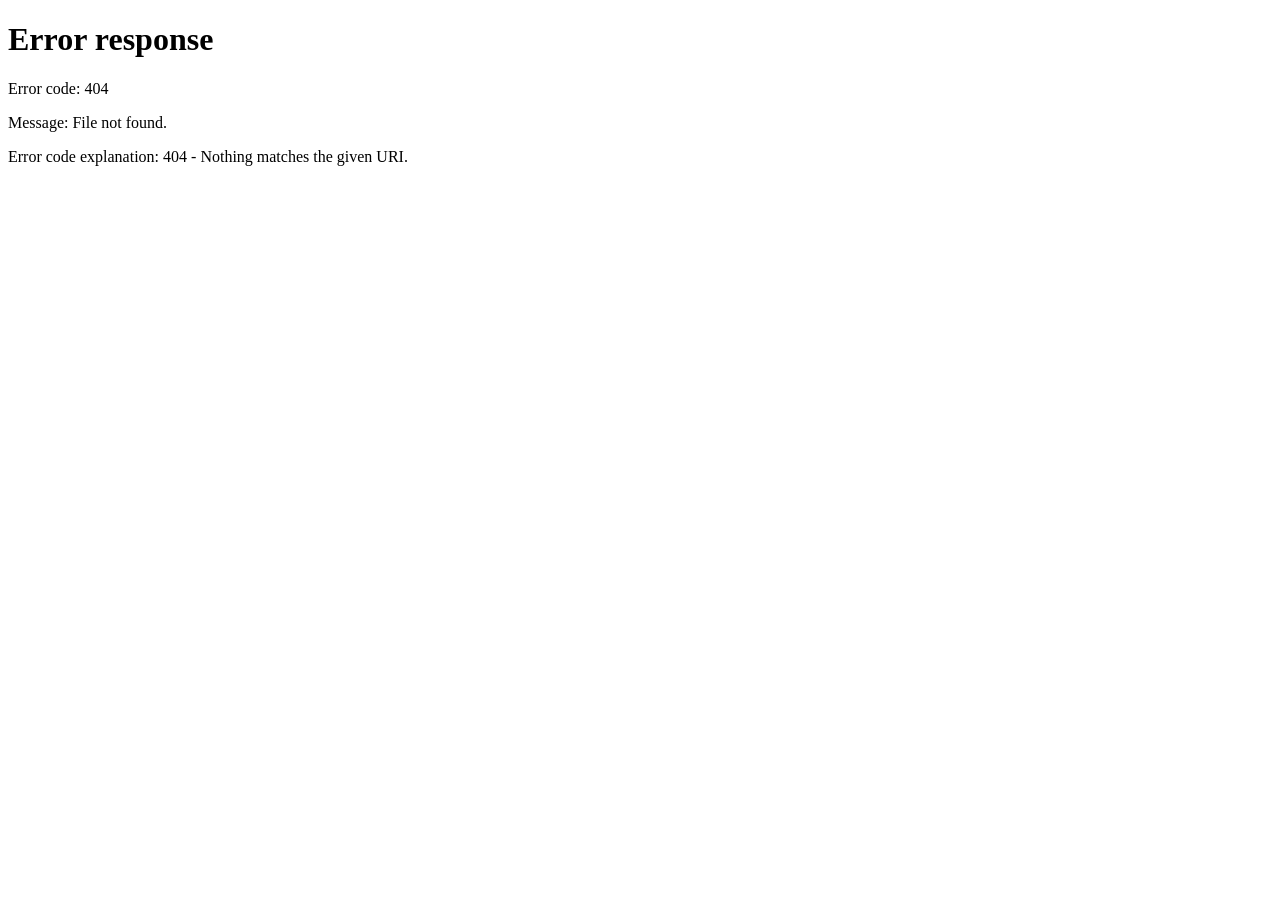
==== commit 85bc0cf5: "feat: full-stack sprint — auth, Jordan redesign + design lift Auth: - Email/password register + logi" ====
--- a/frontend/jordan.html
+++ b/frontend/jordan.html
@@ -4,123 +4,117 @@
     <meta charset="UTF-8" />
     <meta name="viewport" content="width=device-width, initial-scale=1.0" />
     <title>Prep with Jordan</title>
-    <link rel="preconnect" href="https://fonts.googleapis.com">
     <link href="https://fonts.googleapis.com/css2?family=Inter:wght@400;500;600;700;800;900&display=swap" rel="stylesheet">
     <link rel="stylesheet" href="/static/style.css" />
-    <link rel="stylesheet" href="/static/jordan-ui.css" />
     <script defer src="/static/auth.js"></script>
     <script defer src="/static/jordan.js"></script>
   </head>
   <body data-page="jordan">
+    <div class="jordan-shell">
+      <header class="jordan-session-bar">
+        <div class="jordan-session-bar-group">
+          <span id="session-type-bar" class="session-type-badge session-type-loading">Loading session</span>
+        </div>
+        <div class="jordan-session-bar-group jordan-session-bar-meta">
+          <span id="session-status-text" class="session-status-text">Preparing Jordan</span>
+          <span id="session-timer" class="session-timer" aria-live="off">Timer off</span>
+          <div data-auth-slot></div>
+        </div>
+      </header>
 
-    <!-- ── Top bar ── -->
-    <header class="top-bar">
-      <span class="wordmark">Landed</span>
-      <div class="top-bar-right">
-        <a href="/" class="nav-pill">Analyzer</a>
-        <a href="/tracker" class="nav-pill">Pipeline →</a>
-        <div data-auth-slot></div>
-      </div>
-    </header>
-
-    <main class="jordan-main">
-
+      <main class="jordan-main">
       <!-- ── PHASE 1: Warmup ── -->
-      <section id="phase-warmup" class="jordan-phase">
-        <div class="jordan-avatar">
-          <div class="avatar-ring">
-            <span class="avatar-letter">J</span>
+      <section id="phase-warmup" class="jordan-phase jordan-warmup-phase">
+        <div class="jordan-phase-shell jordan-warmup-shell">
+          <div class="jordan-phase-header warmup-header">
+            <span id="warmup-session-badge" class="session-type-badge session-type-loading">Loading session</span>
+            <span id="warmup-returning-note" class="jordan-phase-meta">Jordan is getting the room ready.</span>
           </div>
-          <div class="avatar-pulse"></div>
+          <div class="warmup-intro">
+            <p class="warmup-kicker">Jordan session</p>
+            <h1 class="jordan-name">Jordan</h1>
+            <p class="jordan-tagline">Your interview coach. Warm, direct, no weak answers allowed.</p>
+          </div>
+          <div id="warmup-card" class="warmup-card session-panel">
+            <div class="warmup-loading">
+              <div class="skeleton-card skeleton-line skeleton-line-lg"></div>
+              <div class="skeleton-card skeleton-line skeleton-line-80"></div>
+            </div>
+          </div>
+          <button id="start-button" class="cta-button jordan-start-button" type="button" disabled>
+            <span class="btn-label">Loading...</span>
+            <span class="btn-spinner hidden"></span>
+          </button>
         </div>
-        <h1 class="jordan-name">Jordan</h1>
-        <p class="jordan-tagline">Your interview coach. Warm, direct, no weak answers allowed.</p>
-        <div id="warmup-card" class="warmup-card">
-          <div class="warmup-loading">
-            <div class="skeleton-card" style="height:18px;margin-bottom:10px"></div>
-            <div class="skeleton-card" style="height:18px;width:80%"></div>
-          </div>
-        </div>
-        <button id="start-button" class="cta-button" type="button" disabled>
-          <span class="btn-label">Loading...</span>
-          <span class="btn-spinner hidden"></span>
-        </button>
       </section>
 
       <!-- ── PHASE 2: Session ── -->
-      <section id="phase-session" class="jordan-phase hidden">
-
-        <!-- Jordan's current message -->
-        <div class="jordan-bubble-wrap">
-          <div class="jordan-avatar-sm">
-            <span>J</span>
-          </div>
-          <div class="bubble-col">
-            <span class="bubble-name">Jordan</span>
-            <div id="coaching-bubble" class="bubble jordan-coaching hidden"></div>
-            <div id="question-bubble" class="bubble jordan-question">
-              <span id="current-question">Loading...</span>
+      <section id="phase-session" class="jordan-phase jordan-session-phase hidden">
+        <div class="session-stage">
+          <div class="session-prompt">
+            <div id="question-bubble" class="jordan-question-panel">
+              <p id="current-question" class="jordan-question-text">Loading...</p>
             </div>
-            <div id="jordan-thinking" class="bubble jordan-thinking hidden">
-              <span class="thinking-dot"></span>
-              <span class="thinking-dot"></span>
-              <span class="thinking-dot"></span>
+            <div id="jordan-thinking" class="jordan-thinking hidden" aria-live="polite">
+              <span>Jordan is thinking</span>
+              <span class="thinking-ellipsis" aria-hidden="true"></span>
             </div>
+            <div id="coaching-bubble" class="jordan-coaching hidden"></div>
           </div>
         </div>
 
-        <!-- User answers -->
-        <div id="user-messages" class="user-messages"></div>
-
         <!-- Audio (hidden) -->
-        <audio id="jordan-audio" preload="auto" style="display:none"></audio>
+        <audio id="jordan-audio" preload="auto" class="hidden-audio"></audio>
 
         <!-- Input zone -->
-        <div id="input-zone" class="input-zone">
-          <div class="mic-zone">
-            <button id="mic-button" class="big-mic-button" type="button">
-              <svg class="mic-icon" viewBox="0 0 24 24" fill="none" stroke="currentColor" stroke-width="2">
-                <path d="M12 1a3 3 0 0 0-3 3v8a3 3 0 0 0 6 0V4a3 3 0 0 0-3-3z"/>
-                <path d="M19 10v2a7 7 0 0 1-14 0v-2"/>
-                <line x1="12" y1="19" x2="12" y2="23"/>
-                <line x1="8" y1="23" x2="16" y2="23"/>
-              </svg>
-              <span class="mic-label">Hold to speak</span>
-            </button>
+        <div class="session-composer">
+          <div id="input-zone" class="input-zone">
+            <label class="answer-label" for="answer-text">Your answer</label>
+            <textarea id="answer-text" class="answer-input" rows="4" placeholder="Speak directly. Use specifics."></textarea>
+            <div class="input-actions">
+              <button id="mic-button" class="big-mic-button" type="button">
+                <svg class="mic-icon" viewBox="0 0 24 24" fill="none" stroke="currentColor" stroke-width="2">
+                  <path d="M12 1a3 3 0 0 0-3 3v8a3 3 0 0 0 6 0V4a3 3 0 0 0-3-3z"/>
+                  <path d="M19 10v2a7 7 0 0 1-14 0v-2"/>
+                  <line x1="12" y1="19" x2="12" y2="23"/>
+                  <line x1="8" y1="23" x2="16" y2="23"/>
+                </svg>
+                <span class="mic-label">Hold to speak</span>
+              </button>
+              <button id="submit-answer" class="send-button" type="button">
+                <span>Send</span>
+                <span aria-hidden="true">→</span>
+              </button>
+            </div>
+            <button id="retry-button" class="retry-button hidden" type="button">Try that answer again</button>
           </div>
-          <div class="text-input-row">
-            <textarea id="answer-text" class="answer-input" rows="2" placeholder="Or type your answer here…"></textarea>
-            <button id="submit-answer" class="send-button" type="button">
-              <svg viewBox="0 0 24 24" fill="none" stroke="currentColor" stroke-width="2.5" width="18" height="18">
-                <line x1="22" y1="2" x2="11" y2="13"/>
-                <polygon points="22 2 15 22 11 13 2 9 22 2"/>
-              </svg>
-            </button>
-          </div>
-          <button id="retry-button" class="retry-button hidden" type="button">↩ Try that answer again</button>
         </div>
-
       </section>
 
       <!-- ── PHASE 3: Summary ── -->
-      <section id="phase-summary" class="jordan-phase hidden">
-        <div class="jordan-avatar">
-          <div class="avatar-ring avatar-ring-green">
-            <span class="avatar-letter">J</span>
+      <section id="phase-summary" class="jordan-phase jordan-summary-phase hidden">
+        <div class="jordan-phase-shell jordan-summary-shell">
+          <div class="jordan-phase-header summary-header">
+            <span id="summary-session-badge" class="session-type-badge session-type-loading">Loading session</span>
+            <span class="jordan-phase-meta">Jordan's notes from this round.</span>
           </div>
-        </div>
-        <h2 class="summary-title">Session complete.</h2>
-        <div id="summary-card" class="summary-card">
-          <div class="skeleton-card" style="height:16px;margin-bottom:8px"></div>
-          <div class="skeleton-card" style="height:16px;width:90%;margin-bottom:8px"></div>
-          <div class="skeleton-card" style="height:16px;width:70%"></div>
-        </div>
-        <div class="summary-actions">
-          <button id="restart-button" class="action-pill action-secondary" type="button">↩ Run it again</button>
-          <a href="/tracker" class="action-pill action-primary">Go to Pipeline →</a>
+          <div class="summary-intro">
+            <h2 class="summary-title">Session complete.</h2>
+            <p class="summary-subtitle">Keep the sharp parts. Fix the weak ones before the next round.</p>
+          </div>
+          <div id="summary-card" class="summary-card session-panel">
+            <div class="skeleton-card skeleton-line skeleton-line-md"></div>
+            <div class="skeleton-card skeleton-line skeleton-line-md skeleton-line-90"></div>
+            <div class="skeleton-card skeleton-line skeleton-line-md skeleton-line-70"></div>
+          </div>
+          <div class="summary-actions">
+            <button id="restart-button" class="action-pill action-primary" type="button">Prep again</button>
+            <a href="/tracker" class="action-pill action-secondary">Go to Pipeline →</a>
+          </div>
         </div>
       </section>
 
-    </main>
+      </main>
+    </div>
   </body>
 </html>
--- a/static/style.css
+++ b/static/style.css
@@ -185,6 +185,13 @@
   opacity: 0.9;
 }
 
+.auth-greeting {
+  color: var(--accent);
+  font-size: 0.9rem;
+  font-weight: 600;
+  letter-spacing: 0.01em;
+}
+
 [data-auth-slot] {
   display: inline-flex;
   align-items: center;
@@ -200,6 +207,45 @@
   display: flex;
   flex-direction: column;
   gap: 24px;
+}
+
+/* ── Analyzer hero ── */
+
+.analyzer-hero {
+  text-align: center;
+  padding: 48px 0 16px;
+  display: flex;
+  flex-direction: column;
+  gap: 14px;
+  align-items: center;
+}
+
+.analyzer-kicker {
+  font-size: 0.78rem;
+  font-weight: 700;
+  letter-spacing: 0.16em;
+  text-transform: uppercase;
+  color: #a78bfa;
+}
+
+.analyzer-headline {
+  font-size: clamp(2.4rem, 5vw, 3.8rem);
+  font-weight: 800;
+  letter-spacing: -0.04em;
+  line-height: 1.05;
+  background: linear-gradient(135deg, #f5f3ff 10%, #a78bfa 45%, #60a5fa 100%);
+  -webkit-background-clip: text;
+  -webkit-text-fill-color: transparent;
+  background-clip: text;
+  margin: 0;
+}
+
+.analyzer-tagline {
+  color: #c8c4e0;
+  font-size: 1.06rem;
+  line-height: 1.75;
+  max-width: 48ch;
+  margin: 0;
 }
 
 /* ── Stages ── */
@@ -276,18 +322,23 @@
   transform: none;
 }
 
+.onboarding-submit {
+  width: 100%;
+  justify-content: center;
+}
+
 /* ── Stage 2: Score hero ── */
 
 .score-hero {
   display: flex;
   align-items: center;
   gap: 0;
-  background: var(--panel);
-  border: 1px solid var(--panel-border);
-  border-radius: var(--radius);
+  background: linear-gradient(180deg, rgba(255,255,255,0.05), rgba(255,255,255,0.025));
+  border: 1px solid rgba(255,255,255,0.08);
+  border-radius: 32px;
   padding: 32px 40px;
   backdrop-filter: blur(20px);
-  box-shadow: var(--shadow);
+  box-shadow: 0 28px 80px rgba(0,0,0,0.3);
   margin-bottom: 20px;
 }
 
@@ -744,6 +795,23 @@
   animation: shimmer 1.4s infinite;
 }
 
+.skeleton-line {
+  margin-bottom: 8px;
+}
+
+.skeleton-line-lg {
+  height: 18px;
+  margin-bottom: 10px;
+}
+
+.skeleton-line-md {
+  height: 16px;
+}
+
+.skeleton-line-80 { width: 80%; height: 18px; }
+.skeleton-line-90 { width: 90%; }
+.skeleton-line-70 { width: 70%; margin-bottom: 0; }
+
 /* ── Toast ── */
 
 #toast-container {
@@ -1084,17 +1152,27 @@
 
 /* Jordan session type badge */
 .session-type-badge {
-  display: inline-block;
+  display: inline-flex;
+  align-items: center;
+  justify-content: center;
+  gap: 8px;
   font-size: 0.72rem;
   font-weight: 700;
-  letter-spacing: 0.05em;
+  letter-spacing: 0.08em;
   text-transform: uppercase;
-  padding: 2px 10px;
+  padding: 8px 14px;
   border-radius: 999px;
-  margin-right: 6px;
-}
-.session-type-prep     { background: rgba(99,102,241,0.2); color: #a5b4fc; }
-.session-type-pivot    { background: rgba(234,179,8,0.15); color: #fde047; }
+  white-space: nowrap;
+}
+
+.session-type-loading {
+  background: rgba(255,255,255,0.06);
+  color: var(--muted);
+  border: 1px solid var(--panel-border);
+}
+
+.session-type-prep { background: rgba(99,102,241,0.2); color: #a5b4fc; }
+.session-type-pivot { background: rgba(234,179,8,0.15); color: #fde047; }
 .session-type-navigate { background: rgba(239,68,68,0.15); color: #fca5a5; }
 
 .status-Applied   { background: var(--blue); }
@@ -1167,52 +1245,580 @@
 
 .card h2 { font-size: 1rem; font-weight: 700; margin-bottom: 12px; }
 
-.jordan-state { font-weight: 700; }
-.jordan-state.listening { color: var(--green-bright); }
-.jordan-state.thinking  { color: var(--yellow); }
-.jordan-state.speaking  { color: #60a5fa; }
-
-.jordan-controls, .jordan-state-wrap {
+body[data-page="jordan"] {
+  min-height: 100vh;
+  overflow-x: hidden;
+}
+
+.jordan-shell {
+  min-height: 100vh;
+  display: flex;
+  flex-direction: column;
+}
+
+.jordan-session-bar {
   display: flex;
   justify-content: space-between;
   align-items: center;
+  gap: 16px;
+  padding: 18px 24px;
+  border-bottom: 1px solid rgba(255,255,255,0.06);
+  background: rgba(8,8,15,0.72);
+  backdrop-filter: blur(24px);
+}
+
+.jordan-session-bar-group {
+  display: flex;
+  align-items: center;
   gap: 12px;
-}
-
-.mic-button {
-  background: linear-gradient(135deg, rgba(124,58,237,0.2), rgba(37,99,235,0.2));
-  border: 1px solid rgba(124,58,237,0.4);
-  color: #c4b5fd;
-}
-
-.mic-button:hover {
-  background: linear-gradient(135deg, rgba(124,58,237,0.35), rgba(37,99,235,0.35));
-  box-shadow: 0 0 20px rgba(124,58,237,0.3);
-}
-
-.mic-button.active {
+  min-width: 0;
+}
+
+.jordan-session-bar-meta {
+  justify-content: flex-end;
+  flex-wrap: wrap;
+  margin-left: auto;
+}
+
+.session-status-text,
+.session-timer,
+.jordan-phase-meta {
+  font-size: 0.76rem;
+  color: var(--muted);
+  letter-spacing: 0.12em;
+  text-transform: uppercase;
+}
+
+.session-timer {
+  color: #d7d4ef;
+}
+
+.session-type-loading {
+  background: rgba(255,255,255,0.08);
+  color: var(--muted);
+}
+
+body[data-page="jordan"] [data-auth-slot] {
+  display: inline-flex;
+  align-items: center;
+  gap: 10px;
+}
+
+body[data-page="jordan"] .nav-pill,
+body[data-page="jordan"] .auth-greeting {
+  font-size: 0.82rem;
+}
+
+.jordan-main {
+  flex: 1;
+  display: flex;
+  width: 100%;
+  padding: 0;
+}
+
+.jordan-phase {
+  width: 100%;
+  min-height: calc(100vh - 73px);
+  display: flex;
+  flex-direction: column;
+}
+
+.jordan-phase-shell {
+  width: min(100%, 1100px);
+  margin: 0 auto;
+  min-height: 100%;
+  display: flex;
+  flex-direction: column;
+  justify-content: center;
+  gap: 32px;
+  padding: 40px 32px 48px;
+}
+
+.jordan-phase-header {
+  display: flex;
+  justify-content: space-between;
+  align-items: center;
+  gap: 16px;
+  flex-wrap: wrap;
+}
+
+.jordan-phase-meta {
+  color: var(--muted);
+  font-size: 0.86rem;
+  line-height: 1.5;
+}
+
+.jordan-warmup-phase,
+.jordan-summary-phase {
+  justify-content: center;
+}
+
+.jordan-warmup-shell,
+.jordan-summary-shell {
+  width: min(100%, 940px);
+}
+
+.warmup-intro,
+.summary-intro {
+  max-width: 700px;
+  display: flex;
+  flex-direction: column;
+  gap: 12px;
+}
+
+.warmup-kicker {
+  font-size: 0.78rem;
+  font-weight: 700;
+  letter-spacing: 0.16em;
+  text-transform: uppercase;
+  color: #a78bfa;
+}
+
+.jordan-name {
+  font-size: clamp(2.8rem, 7vw, 5rem);
+  font-weight: 800;
+  letter-spacing: -0.04em;
+  line-height: 0.95;
+  margin: 0;
+  background: linear-gradient(135deg, #f5f3ff 10%, #a78bfa 45%, #60a5fa 100%);
+  -webkit-background-clip: text;
+  -webkit-text-fill-color: transparent;
+  background-clip: text;
+}
+
+.jordan-tagline,
+.summary-subtitle {
+  color: #c8c4e0;
+  font-size: 1.06rem;
+  line-height: 1.75;
+  max-width: 48ch;
+}
+
+.session-panel,
+.warmup-card,
+.summary-card {
+  width: 100%;
+  background: linear-gradient(180deg, rgba(255,255,255,0.05), rgba(255,255,255,0.025));
+  border: 1px solid rgba(255,255,255,0.08);
+  border-radius: 32px;
+  box-shadow: 0 28px 80px rgba(0,0,0,0.3);
+}
+
+.warmup-card,
+.summary-card {
+  padding: 32px;
+}
+
+.warmup-loading {
+  display: flex;
+  flex-direction: column;
+  gap: 8px;
+}
+
+.warmup-card-body {
+  display: flex;
+  flex-direction: column;
+  gap: 28px;
+}
+
+.warmup-card-copy {
+  display: flex;
+  flex-direction: column;
+  gap: 14px;
+}
+
+.warmup-greeting {
+  font-size: 1.25rem;
+  font-weight: 600;
+  color: var(--text);
+}
+
+.warmup-session-line {
+  font-size: 0.84rem;
+  font-weight: 700;
+  letter-spacing: 0.12em;
+  text-transform: uppercase;
+  color: #b9b3d7;
+}
+
+.warmup-focus {
+  font-size: 0.95rem;
+  color: #ddd4ff;
+  font-style: italic;
+}
+
+.warmup-focus em {
+  color: var(--accent);
+}
+
+.warmup-text {
+  color: #dbdaf0;
+  font-size: 1rem;
+  line-height: 1.8;
+}
+
+.warmup-link {
+  color: var(--accent);
+  text-decoration: none;
+}
+
+.warmup-text-error {
+  color: var(--red);
+}
+
+.hidden-audio {
+  display: none;
+}
+
+.score-history {
+  margin-top: 24px;
+  padding-top: 18px;
+  border-top: 1px solid rgba(255,255,255,0.08);
+  color: var(--muted);
+  font-size: 0.88rem;
+}
+
+.first-session {
+  font-style: italic;
+}
+
+.warmup-readiness {
+  display: flex;
+  flex-direction: column;
+  gap: 12px;
+  padding-top: 24px;
+  border-top: 1px solid rgba(255,255,255,0.08);
+}
+
+.warmup-readiness-label,
+.readiness-label {
+  font-size: 0.76rem;
+  font-weight: 700;
+  letter-spacing: 0.14em;
+  text-transform: uppercase;
+  color: var(--muted);
+}
+
+.warmup-readiness-row {
+  display: flex;
+  align-items: end;
+  justify-content: space-between;
+  gap: 24px;
+}
+
+.warmup-readiness-score {
+  font-size: clamp(2.7rem, 9vw, 4.5rem);
+  font-weight: 800;
+  line-height: 0.92;
+  letter-spacing: -0.05em;
+  color: var(--text);
+}
+
+.warmup-readiness-score span,
+.readiness-max {
+  font-size: 0.42em;
+  color: #aaa6c6;
+}
+
+.warmup-readiness-push {
+  max-width: 20ch;
+  font-size: 1.08rem;
+  line-height: 1.5;
+  color: #f0ebff;
+  text-align: right;
+}
+
+#start-button.cta-button,
+.jordan-start-button {
+  width: 100%;
+  justify-content: center;
+  min-height: 68px;
+  border-radius: 20px;
+  font-size: 1.02rem;
+  letter-spacing: 0.02em;
+}
+
+.jordan-session-phase {
+  justify-content: space-between;
+}
+
+.session-stage {
+  flex: 1;
+  display: flex;
+  align-items: center;
+  justify-content: center;
+  padding: 48px 32px 24px;
+}
+
+.session-prompt {
+  width: min(100%, 760px);
+  text-align: center;
+  display: flex;
+  flex-direction: column;
+  gap: 20px;
+}
+
+.jordan-coaching {
+  max-width: 620px;
+  margin: 0 auto;
+  font-size: 0.95rem;
+  line-height: 1.7;
+  color: var(--accent);
+  opacity: 0.9;
+  font-style: italic;
+}
+
+.jordan-question-panel {
+  display: flex;
+  justify-content: center;
+}
+
+.jordan-question-text {
+  max-width: 600px;
+  margin: 0 auto;
+  white-space: pre-wrap;
+  font-size: clamp(1.4rem, 2.9vw, 2.2rem);
+  font-weight: 500;
+  line-height: 1.7;
+  letter-spacing: -0.02em;
+  color: #f8f7ff;
+}
+
+.jordan-thinking {
+  display: inline-flex;
+  justify-content: center;
+  align-items: center;
+  gap: 6px;
+  margin: 0 auto;
+  color: #d8d5f0;
+  font-size: 1rem;
+}
+
+.thinking-ellipsis::after {
+  content: "...";
+  display: inline-block;
+  width: 1.25em;
+  overflow: hidden;
+  vertical-align: bottom;
+  animation: ellipsis steps(4, end) 1.2s infinite;
+}
+
+.session-composer {
+  width: 100%;
+  padding: 0 32px 32px;
+}
+
+.input-zone {
+  width: min(100%, 1100px);
+  margin: 0 auto;
+  padding: 24px 24px 20px;
+  border-top: 1px solid rgba(255,255,255,0.08);
+  background: linear-gradient(180deg, rgba(15,15,24,0.78), rgba(10,10,18,0.94));
+  box-shadow: 0 -24px 60px rgba(0,0,0,0.28);
+}
+
+.answer-label {
+  display: block;
+  margin-bottom: 12px;
+  font-size: 0.76rem;
+  font-weight: 700;
+  text-transform: uppercase;
+  letter-spacing: 0.14em;
+  color: var(--muted);
+}
+
+.answer-input {
+  width: 100%;
+  min-height: 132px;
+  background: rgba(255,255,255,0.045);
+  border: 1px solid rgba(255,255,255,0.1);
+  border-radius: 22px;
+  padding: 20px 22px;
+  color: var(--text);
+  font: inherit;
+  font-size: 1.02rem;
+  line-height: 1.75;
+  resize: none;
+}
+
+.answer-input:focus {
+  outline: none;
+  border-color: rgba(124,58,237,0.52);
+  box-shadow: 0 0 0 3px rgba(124,58,237,0.12);
+}
+
+.answer-input::placeholder { color: var(--muted); }
+.answer-input:disabled { opacity: 0.55; }
+
+.input-actions {
+  display: flex;
+  align-items: center;
+  gap: 12px;
+  margin-top: 14px;
+}
+
+.big-mic-button,
+.send-button {
+  min-height: 58px;
+  border-radius: 18px;
+  font: inherit;
+  font-size: 0.98rem;
+  font-weight: 600;
+  display: inline-flex;
+  align-items: center;
+  justify-content: center;
+  gap: 10px;
+  transition: transform 180ms, box-shadow 180ms, background 180ms, border-color 180ms, opacity 180ms;
+}
+
+.big-mic-button {
+  flex: 1;
+  border: 1px solid rgba(255,255,255,0.1);
+  background: rgba(255,255,255,0.045);
+  color: #ddd8f7;
+  cursor: pointer;
+}
+
+.big-mic-button:hover:not(:disabled) {
+  box-shadow: 0 18px 30px rgba(124,58,237,0.12);
+  background: rgba(255,255,255,0.065);
+}
+
+.big-mic-button.mic-active {
+  background: linear-gradient(135deg, rgba(124,58,237,0.45), rgba(37,99,235,0.35));
+  border-color: rgba(124,58,237,0.45);
+  color: #fff;
+  box-shadow: 0 0 36px rgba(124,58,237,0.2);
+}
+
+.big-mic-button.mic-disabled,
+.big-mic-button:disabled,
+.send-button:disabled {
+  opacity: 0.45;
+  cursor: not-allowed;
+  transform: none;
+  box-shadow: none;
+}
+
+.mic-icon { width: 20px; height: 20px; }
+
+.send-button {
+  min-width: 168px;
+  border: none;
+  padding: 0 24px;
   background: linear-gradient(135deg, var(--accent), var(--accent-2));
   color: #fff;
-  animation: pulse-glow 1.5s infinite;
-}
-
-.pulse-dot {
-  width: 10px; height: 10px;
-  border-radius: 50%;
-  background: #a78bfa;
-  animation: pulse 1.2s infinite;
-}
-
-.question-copy, .coaching-copy, .transcript-log { white-space: pre-wrap; }
-
-.transcript-log {
-  min-height: 120px;
-  padding: 14px;
-  border-radius: 12px;
-  background: rgba(255,255,255,0.03);
-  border: 1px solid var(--panel-border);
+  box-shadow: 0 0 24px rgba(124,58,237,0.22);
+  cursor: pointer;
+}
+
+.retry-button {
+  margin-top: 14px;
+  background: transparent;
+  border: none;
+  color: var(--muted);
+  font: inherit;
   font-size: 0.9rem;
+  cursor: pointer;
+  transition: color 160ms;
+  padding: 0;
+}
+
+.retry-button:hover { color: var(--text); }
+
+#phase-summary.summary-enter {
+  animation: summaryFadeIn 320ms ease both;
+}
+
+@keyframes summaryFadeIn {
+  from { opacity: 0; transform: translateY(18px); }
+  to { opacity: 1; transform: translateY(0); }
+}
+
+#phase-session.phase-fade-out {
+  animation: sessionFadeOut 240ms ease both;
+}
+
+@keyframes sessionFadeOut {
+  from { opacity: 1; }
+  to { opacity: 0; }
+}
+
+.summary-title {
+  font-size: clamp(2.2rem, 6vw, 4rem);
+  font-weight: 800;
+  letter-spacing: -0.05em;
+  line-height: 0.98;
+  margin: 0;
+}
+
+.readiness-score-wrap {
+  display: flex;
+  flex-direction: column;
+  gap: 10px;
+  padding-bottom: 28px;
+  margin-bottom: 8px;
+  border-bottom: 1px solid rgba(255,255,255,0.08);
+}
+
+.readiness-number {
+  display: inline-block;
+  font-size: clamp(3rem, 9vw, 5rem);
+  font-weight: 800;
+  line-height: 0.95;
+  letter-spacing: -0.06em;
+  color: #f2fffa;
+}
+
+.readiness-caption {
+  margin-top: 10px;
+  color: #c4f3df;
+  font-size: 1rem;
   line-height: 1.6;
+}
+
+.summary-section + .summary-section {
+  border-top: 1px solid rgba(255,255,255,0.08);
+}
+
+.summary-section {
+  padding: 22px 0;
+}
+
+.summary-section h3 {
+  margin-bottom: 10px;
+  font-size: 0.78rem;
+  font-weight: 700;
+  letter-spacing: 0.14em;
+  text-transform: uppercase;
+  color: var(--muted);
+}
+
+.summary-card p {
+  color: #e8e5f7;
+  font-size: 0.98rem;
+  line-height: 1.75;
+  margin: 0;
+}
+
+.summary-win { color: #7ce1b2; }
+.summary-fix { color: #f8cf67; }
+.summary-memorize {
+  color: #d9cfff;
+  font-style: italic;
+}
+
+.summary-actions {
+  display: flex;
+  width: 100%;
+  gap: 12px;
+  flex-wrap: wrap;
+}
+
+.summary-actions .action-pill {
+  flex: 1;
+  min-height: 52px;
+  justify-content: center;
 }
 
 .status-line { font-size: 0.85rem; color: var(--muted); margin-top: 8px; }
@@ -1238,12 +1844,25 @@
   50%       { box-shadow: 0 0 36px rgba(124,58,237,0.7); }
 }
 
+@keyframes ellipsis {
+  0% { width: 0; }
+  100% { width: 1.25em; }
+}
+
 @keyframes shimmer {
   0%   { background-position: 200% 0; }
   100% { background-position: -200% 0; }
 }
 
 @keyframes spin { to { transform: rotate(360deg); } }
+
+/* ── Analyzer page chrome override ── */
+
+body[data-page="analyzer"] .top-bar {
+  background: rgba(8,8,15,0.72);
+  border-bottom: 1px solid rgba(255,255,255,0.06);
+  backdrop-filter: blur(24px);
+}
 
 /* ── Auth pages ── */
 
@@ -1261,6 +1880,7 @@
   border-radius: 28px;
   padding: 36px;
   box-shadow: 0 0 80px rgba(124,58,237,0.18);
+  animation: revealUp 320ms ease both;
 }
 
 .auth-wordmark {
@@ -1270,7 +1890,9 @@
 }
 
 .auth-title {
-  font-size: 2rem;
+  font-size: clamp(2rem, 5vw, 2.8rem);
+  font-weight: 800;
+  letter-spacing: -0.03em;
   margin-bottom: 10px;
 }
 
@@ -1342,5 +1964,35 @@
   .action-strip { flex-direction: column; }
   .action-pill { justify-content: center; }
   .entry-grid { grid-template-columns: 1fr; }
+  .analyzer-hero { padding: 28px 0 8px; }
+  .analyzer-headline { font-size: 2rem; }
+  .analyzer-tagline { display: none; }
   .toolbar, .form-row, .split-layout, .scores-grid, .jordan-layout { grid-template-columns: 1fr; }
-}
+  .jordan-session-bar {
+    padding: 16px;
+    align-items: flex-start;
+    flex-direction: column;
+  }
+  .jordan-session-bar-group,
+  .jordan-session-bar-meta { width: 100%; justify-content: space-between; }
+  .jordan-phase { width: 100%; min-height: calc(100vh - 134px); }
+  .jordan-phase-shell { padding: 28px 16px 24px; gap: 24px; }
+  .jordan-phase-header,
+  .warmup-readiness-row,
+  .readiness-score-wrap,
+  .summary-actions,
+  .input-actions {
+    flex-direction: column;
+    align-items: stretch;
+  }
+  .warmup-card, .summary-card { padding: 22px 18px; border-radius: 24px; }
+  .warmup-readiness-push { max-width: none; text-align: left; }
+  .session-stage { padding: 32px 16px 12px; }
+  .jordan-question-text { font-size: 1.45rem; line-height: 1.58; }
+  .session-composer { padding: 0 0 16px; }
+  .input-zone { width: 100%; padding: 20px 16px 18px; }
+  .answer-input { min-height: 120px; border-radius: 18px; }
+  .send-button { min-width: 0; width: 100%; }
+  .big-mic-button { width: 100%; }
+  .session-status-text { display: none; }
+}
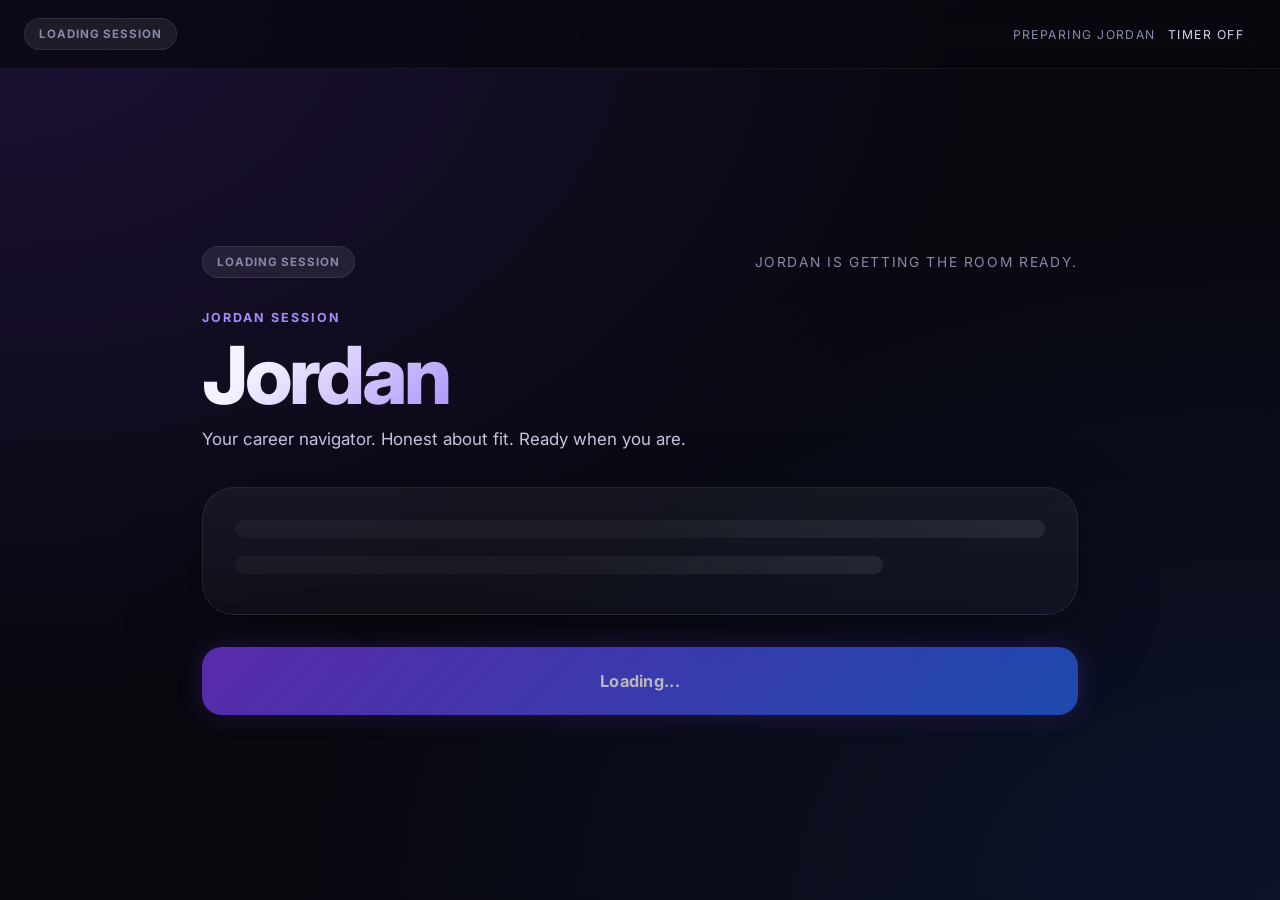
==== commit 7803653d: "feat: mismatch/pivot sessions show a context banner in session phase Career Navigation and pivot ses" ====
--- a/frontend/jordan.html
+++ b/frontend/jordan.html
@@ -2,7 +2,7 @@
 <html lang="en">
   <head>
     <meta charset="UTF-8" />
-    <meta name="viewport" content="width=device-width, initial-scale=1.0" />
+    <meta name="viewport" content="width=device-width, initial-scale=1.0, viewport-fit=cover" />
     <title>Prep with Jordan</title>
     <link href="https://fonts.googleapis.com/css2?family=Inter:wght@400;500;600;700;800;900&display=swap" rel="stylesheet">
     <link rel="stylesheet" href="/static/style.css" />
@@ -33,7 +33,7 @@
           <div class="warmup-intro">
             <p class="warmup-kicker">Jordan session</p>
             <h1 class="jordan-name">Jordan</h1>
-            <p class="jordan-tagline">Your interview coach. Warm, direct, no weak answers allowed.</p>
+            <p class="jordan-tagline">Your career navigator. Honest about fit. Ready when you are.</p>
           </div>
           <div id="warmup-card" class="warmup-card session-panel">
             <div class="warmup-loading">
@@ -50,8 +50,28 @@
 
       <!-- ── PHASE 2: Session ── -->
       <section id="phase-session" class="jordan-phase jordan-session-phase hidden">
+        <!-- Mode context banner — only visible in mismatch/pivot sessions -->
+        <div id="session-mode-banner" class="session-mode-banner hidden">
+          <span id="session-mode-banner-text"></span>
+        </div>
         <div class="session-stage">
           <div class="session-prompt">
+            <!-- Jordan presence — shows speaking/thinking state -->
+            <div id="jordan-presence" class="jordan-presence">
+              <div class="jordan-presence-mark">
+                <div class="jordan-presence-ring">J</div>
+              </div>
+              <div class="jordan-voice-bars" aria-hidden="true">
+                <div class="jordan-voice-bar"></div>
+                <div class="jordan-voice-bar"></div>
+                <div class="jordan-voice-bar"></div>
+                <div class="jordan-voice-bar"></div>
+                <div class="jordan-voice-bar"></div>
+                <div class="jordan-voice-bar"></div>
+                <div class="jordan-voice-bar"></div>
+              </div>
+              <span class="jordan-presence-label" id="jordan-presence-label">Speaking</span>
+            </div>
             <div id="question-bubble" class="jordan-question-panel">
               <p id="current-question" class="jordan-question-text">Loading...</p>
             </div>
@@ -109,7 +129,7 @@
           </div>
           <div class="summary-actions">
             <button id="restart-button" class="action-pill action-primary" type="button">Prep again</button>
-            <a href="/tracker" class="action-pill action-secondary">Go to Pipeline →</a>
+            <a href="/tracker" class="action-pill action-secondary">Go to My Journey →</a>
           </div>
         </div>
       </section>
--- a/static/style.css
+++ b/static/style.css
@@ -35,90 +35,148 @@
 .onboarding-overlay {
   position: fixed;
   inset: 0;
-  background: rgba(4, 4, 10, 0.92);
-  backdrop-filter: blur(12px);
+  background: rgba(4, 4, 10, 0.94);
+  backdrop-filter: blur(16px);
   z-index: 1000;
   display: flex;
   align-items: center;
   justify-content: center;
   padding: 20px;
+  /* Purple radial glow centered on the card */
+  background-image: radial-gradient(ellipse at center, rgba(124,58,237,0.12) 0%, transparent 65%);
+  background-color: rgba(4, 4, 10, 0.94);
 }
 
 .onboarding-card {
   width: 100%;
-  max-width: 540px;
-  background: rgba(255,255,255,0.05);
+  max-width: 640px;
+  background: linear-gradient(180deg, rgba(255,255,255,0.055), rgba(255,255,255,0.025));
   border: 1px solid rgba(255,255,255,0.1);
-  border-radius: 28px;
-  padding: 40px;
-  box-shadow: 0 0 80px rgba(124,58,237,0.2);
-  display: flex;
-  flex-direction: column;
-  gap: 16px;
-}
-
-.onboarding-logo {
-  font-size: 1.1rem;
-  font-weight: 900;
-  background: linear-gradient(135deg, #a78bfa, #60a5fa);
-  -webkit-background-clip: text;
-  -webkit-text-fill-color: transparent;
-  background-clip: text;
-  letter-spacing: -0.02em;
-}
-
-.onboarding-title {
-  font-size: 1.6rem;
-  font-weight: 800;
-  color: var(--text);
-  margin: 0;
-  line-height: 1.2;
-}
-
-.onboarding-sub {
-  color: var(--muted);
-  font-size: 0.95rem;
-  line-height: 1.6;
-  margin: 0;
-}
-
-.onboarding-label {
-  font-size: 0.78rem;
-  font-weight: 600;
+  border-radius: 32px;
+  padding: 48px;
+  box-shadow: 0 0 120px rgba(124,58,237,0.28), 0 32px 80px rgba(0,0,0,0.4);
+  display: flex;
+  flex-direction: column;
+  gap: 24px;
+  animation: revealUp 360ms ease both;
+}
+
+.onboarding-kicker {
+  font-size: 0.72rem;
+  font-weight: 700;
+  letter-spacing: 0.18em;
   text-transform: uppercase;
-  letter-spacing: 0.1em;
-  color: var(--muted);
-  display: block;
-  margin-bottom: -8px;
+  color: #a78bfa;
 }
 
 .onboarding-textarea {
   width: 100%;
   min-height: 180px;
-  background: rgba(255,255,255,0.04);
-  border: 1px solid rgba(255,255,255,0.1);
-  border-radius: 16px;
-  padding: 16px;
+  background: linear-gradient(180deg, rgba(124,58,237,0.05), rgba(37,99,235,0.02));
+  border: 1px solid rgba(124,58,237,0.25);
+  border-radius: 20px;
+  padding: 20px 22px;
   color: var(--text);
   font: inherit;
-  font-size: 0.9rem;
+  font-size: 0.97rem;
   resize: vertical;
-  line-height: 1.6;
-  transition: border-color 180ms;
+  line-height: 1.7;
+  transition: border-color 220ms, box-shadow 220ms, background 220ms;
+  box-shadow: 0 0 0 1px rgba(124,58,237,0.07), inset 0 1px 0 rgba(255,255,255,0.04);
 }
 
 .onboarding-textarea:focus {
   outline: none;
-  border-color: var(--accent);
-  box-shadow: 0 0 0 3px rgba(124,58,237,0.15);
-}
-
-.onboarding-textarea::placeholder { color: var(--muted); }
+  border-color: rgba(124,58,237,0.55);
+  background: linear-gradient(180deg, rgba(124,58,237,0.08), rgba(37,99,235,0.04));
+  box-shadow: 0 0 0 3px rgba(124,58,237,0.14), 0 0 28px rgba(124,58,237,0.08);
+}
+
+.onboarding-textarea::placeholder { color: var(--muted); opacity: 0.7; }
+
+.onboarding-submit {
+  width: 100%;
+  justify-content: center;
+  min-height: 58px;
+  border-radius: 18px;
+  font-size: 1.02rem;
+  letter-spacing: 0.01em;
+}
+
+/* ── Jordan intro in onboarding ── */
+
+.onboarding-jordan-intro {
+  display: flex;
+  gap: 14px;
+  align-items: flex-start;
+  background: rgba(124,58,237,0.06);
+  border: 1px solid rgba(124,58,237,0.18);
+  border-radius: 20px;
+  padding: 20px;
+}
+
+.onboarding-jordan-avatar {
+  position: relative;
+  flex-shrink: 0;
+  display: flex;
+  align-items: center;
+  justify-content: center;
+  margin-top: 2px;
+}
+
+.onboarding-avatar-ring {
+  width: 44px;
+  height: 44px;
+  border-radius: 50%;
+  background: linear-gradient(135deg, var(--accent), var(--accent-2));
+  display: flex;
+  align-items: center;
+  justify-content: center;
+  box-shadow: 0 0 24px rgba(124,58,237,0.4);
+}
+
+.onboarding-avatar-letter {
+  font-size: 1.15rem;
+  font-weight: 900;
+  color: #fff;
+}
+
+.onboarding-avatar-pulse {
+  position: absolute;
+  width: 56px;
+  height: 56px;
+  border-radius: 50%;
+  border: 2px solid rgba(124,58,237,0.25);
+  animation: pulse-ring 2s ease-out infinite;
+}
+
+.onboarding-jordan-body {
+  display: flex;
+  flex-direction: column;
+  gap: 6px;
+  flex: 1;
+}
+
+.onboarding-jordan-name {
+  font-size: 0.72rem;
+  font-weight: 700;
+  text-transform: uppercase;
+  letter-spacing: 0.12em;
+  color: #a78bfa;
+}
+
+.onboarding-jordan-line {
+  font-size: 0.97rem;
+  line-height: 1.65;
+  color: #e8e5f7;
+  margin: 0;
+}
 
 .onboarding-note {
-  font-size: 0.78rem;
+  font-size: 0.76rem;
   color: var(--muted);
   text-align: center;
+  opacity: 0.6;
   margin: 0;
 }
 
@@ -178,6 +236,45 @@
 }
 
 .nav-pill:hover { color: var(--text); background: rgba(255,255,255,0.1); }
+.nav-pill-active { color: var(--text); background: rgba(124,58,237,0.18); border-color: rgba(124,58,237,0.35); }
+.nav-pill-active:hover { background: rgba(124,58,237,0.25); }
+
+/* Jordan farewell overlay on logout */
+.jordan-farewell {
+  position: fixed;
+  inset: 0;
+  z-index: 9999;
+  display: flex;
+  align-items: center;
+  justify-content: center;
+  background: rgba(8,8,15,0.92);
+  backdrop-filter: blur(12px);
+  animation: revealUp 280ms ease both;
+}
+.jordan-farewell-inner {
+  display: flex;
+  align-items: center;
+  gap: 16px;
+}
+.jordan-farewell-avatar {
+  width: 48px;
+  height: 48px;
+  border-radius: 50%;
+  background: linear-gradient(135deg, rgba(124,58,237,0.3), rgba(37,99,235,0.2));
+  border: 1px solid rgba(124,58,237,0.4);
+  display: flex;
+  align-items: center;
+  justify-content: center;
+  font-size: 1.2rem;
+  font-weight: 800;
+  color: #a78bfa;
+  flex-shrink: 0;
+}
+.jordan-farewell-text {
+  font-size: 1.3rem;
+  font-weight: 600;
+  color: var(--text);
+}
 
 .auth-email {
   color: var(--text);
@@ -207,6 +304,83 @@
   display: flex;
   flex-direction: column;
   gap: 24px;
+}
+
+/* ── Jordan persistent guide (analyzer page) ── */
+
+.jordan-guide {
+  display: flex;
+  gap: 14px;
+  align-items: center;
+  padding: 16px 20px;
+  background: rgba(124,58,237,0.06);
+  border: 1px solid rgba(124,58,237,0.18);
+  border-radius: 20px;
+  transition: background 300ms, border-color 300ms;
+}
+
+.jordan-guide-avatar {
+  position: relative;
+  flex-shrink: 0;
+  display: flex;
+  align-items: center;
+  justify-content: center;
+}
+
+.jordan-guide-ring {
+  width: 38px;
+  height: 38px;
+  border-radius: 50%;
+  background: linear-gradient(135deg, var(--accent), var(--accent-2));
+  display: flex;
+  align-items: center;
+  justify-content: center;
+  box-shadow: 0 0 18px rgba(124,58,237,0.4);
+}
+
+.jordan-guide-letter {
+  font-size: 1rem;
+  font-weight: 900;
+  color: #fff;
+}
+
+.jordan-guide-pulse {
+  position: absolute;
+  width: 50px;
+  height: 50px;
+  border-radius: 50%;
+  border: 2px solid rgba(124,58,237,0.2);
+  animation: pulse-ring 2s ease-out infinite;
+}
+
+.jordan-guide-content {
+  display: flex;
+  flex-direction: column;
+  gap: 3px;
+  flex: 1;
+}
+
+.jordan-guide-name {
+  font-size: 0.68rem;
+  font-weight: 700;
+  text-transform: uppercase;
+  letter-spacing: 0.14em;
+  color: #a78bfa;
+}
+
+.jordan-guide-message {
+  font-size: 0.95rem;
+  line-height: 1.5;
+  color: #ddd8f7;
+  margin: 0;
+  transition: opacity 300ms;
+}
+
+.jordan-cta-pill {
+  background: linear-gradient(135deg, rgba(124,58,237,0.3), rgba(37,99,235,0.25)) !important;
+  border-color: rgba(124,58,237,0.4) !important;
+  color: #c4b5fd !important;
+  font-style: italic;
 }
 
 /* ── Analyzer hero ── */
@@ -263,28 +437,44 @@
 
 /* ── Stage 1: Input ── */
 
+.input-panel {
+  display: flex;
+  flex-direction: column;
+  gap: 10px;
+}
+
 .job-textarea {
   width: 100%;
   min-height: 220px;
-  background: rgba(255,255,255,0.04);
-  border: 1px solid var(--panel-border);
-  border-radius: var(--radius);
-  padding: 20px;
+  background: linear-gradient(180deg, rgba(124,58,237,0.04), rgba(37,99,235,0.02));
+  border: 1px solid rgba(124,58,237,0.22);
+  border-radius: 24px;
+  padding: 22px 24px;
   color: var(--text);
   font: inherit;
   font-size: 1rem;
-  line-height: 1.6;
+  line-height: 1.7;
   resize: vertical;
-  transition: border-color 200ms, box-shadow 200ms;
+  transition: border-color 220ms, box-shadow 220ms, background 220ms;
+  box-shadow: 0 0 0 1px rgba(124,58,237,0.06), inset 0 1px 0 rgba(255,255,255,0.04);
 }
 
 .job-textarea:focus {
   outline: none;
-  border-color: rgba(124,58,237,0.5);
-  box-shadow: 0 0 0 3px rgba(124,58,237,0.12);
-}
-
-.job-textarea::placeholder { color: var(--muted); }
+  border-color: rgba(124,58,237,0.55);
+  background: linear-gradient(180deg, rgba(124,58,237,0.07), rgba(37,99,235,0.04));
+  box-shadow: 0 0 0 3px rgba(124,58,237,0.14), 0 0 28px rgba(124,58,237,0.08);
+}
+
+.job-textarea::placeholder { color: var(--muted); opacity: 0.7; }
+
+.input-hint {
+  font-size: 0.76rem;
+  color: var(--muted);
+  letter-spacing: 0.04em;
+  padding-left: 4px;
+  opacity: 0.7;
+}
 
 .stage-actions {
   margin-top: 16px;
@@ -322,10 +512,7 @@
   transform: none;
 }
 
-.onboarding-submit {
-  width: 100%;
-  justify-content: center;
-}
+/* .onboarding-submit defined in onboarding section above */
 
 /* ── Stage 2: Score hero ── */
 
@@ -1173,7 +1360,29 @@
 
 .session-type-prep { background: rgba(99,102,241,0.2); color: #a5b4fc; }
 .session-type-pivot { background: rgba(234,179,8,0.15); color: #fde047; }
-.session-type-navigate { background: rgba(239,68,68,0.15); color: #fca5a5; }
+.session-type-navigate {
+  background: rgba(251,146,60,0.15);
+  color: #fdba74;
+  border-color: rgba(251,146,60,0.3);
+}
+
+/* Mode context banner — shown at top of session for non-standard modes */
+.session-mode-banner {
+  display: flex;
+  align-items: center;
+  gap: 8px;
+  padding: 10px 20px;
+  background: rgba(251,146,60,0.08);
+  border-bottom: 1px solid rgba(251,146,60,0.2);
+  font-size: 0.78rem;
+  color: #fdba74;
+  letter-spacing: 0.01em;
+}
+.session-mode-banner.pivot-banner {
+  background: rgba(234,179,8,0.08);
+  border-bottom-color: rgba(234,179,8,0.2);
+  color: #fde047;
+}
 
 .status-Applied   { background: var(--blue); }
 .status-Screening { background: var(--yellow); color: #000; }
@@ -1856,12 +2065,258 @@
 
 @keyframes spin { to { transform: rotate(360deg); } }
 
+/* ─── Jordan Presence System ─── */
+
+@keyframes jordan-voice-bar {
+  0%, 100% { transform: scaleY(0.25); opacity: 0.35; }
+  50%       { transform: scaleY(1);   opacity: 1; }
+}
+
+@keyframes jordan-glow-pulse {
+  from { box-shadow: 0 0 28px rgba(124,58,237,0.55), 0 0 8px rgba(124,58,237,0.2); }
+  to   { box-shadow: 0 0 52px rgba(124,58,237,0.95), 0 0 90px rgba(124,58,237,0.35); }
+}
+
+@keyframes jordan-think-spin {
+  to { transform: rotate(360deg); }
+}
+
+/* Presence bar shown during Jordan session above the question */
+.jordan-presence {
+  display: flex;
+  align-items: center;
+  gap: 14px;
+  padding: 10px 0 4px;
+}
+
+.jordan-presence-mark {
+  position: relative;
+  flex-shrink: 0;
+  display: flex;
+  align-items: center;
+  justify-content: center;
+}
+
+.jordan-presence-ring {
+  width: 44px;
+  height: 44px;
+  border-radius: 50%;
+  background: linear-gradient(135deg, var(--accent), var(--accent-2));
+  display: flex;
+  align-items: center;
+  justify-content: center;
+  font-size: 1.1rem;
+  font-weight: 900;
+  color: #fff;
+  box-shadow: 0 0 28px rgba(124,58,237,0.5);
+  transition: box-shadow 300ms;
+  letter-spacing: -0.02em;
+  position: relative;
+}
+
+/* Thinking: spinning arc around the ring */
+.jordan-presence.is-thinking .jordan-presence-ring::after {
+  content: '';
+  position: absolute;
+  inset: -5px;
+  border-radius: 50%;
+  border: 2px solid transparent;
+  border-top-color: #a78bfa;
+  border-right-color: rgba(167,139,250,0.25);
+  animation: jordan-think-spin 0.9s linear infinite;
+}
+
+/* Speaking: glow pulses */
+.jordan-presence.is-speaking .jordan-presence-ring {
+  animation: jordan-glow-pulse 0.7s ease-in-out infinite alternate;
+}
+
+/* Waveform bars */
+.jordan-voice-bars {
+  display: flex;
+  align-items: center;
+  gap: 4px;
+  height: 30px;
+  opacity: 0;
+  transition: opacity 220ms;
+}
+
+.jordan-presence.is-speaking .jordan-voice-bars {
+  opacity: 1;
+}
+
+.jordan-voice-bar {
+  width: 3px;
+  background: linear-gradient(to top, #7c3aed, #c4b5fd);
+  border-radius: 3px;
+  transform-origin: center;
+  animation: jordan-voice-bar 0.5s ease-in-out infinite alternate;
+}
+
+.jordan-voice-bar:nth-child(1) { height: 8px;  animation-duration: 0.44s; animation-delay: 0s; }
+.jordan-voice-bar:nth-child(2) { height: 16px; animation-duration: 0.60s; animation-delay: 0.07s; }
+.jordan-voice-bar:nth-child(3) { height: 24px; animation-duration: 0.46s; animation-delay: 0.13s; }
+.jordan-voice-bar:nth-child(4) { height: 28px; animation-duration: 0.64s; animation-delay: 0.04s; }
+.jordan-voice-bar:nth-child(5) { height: 24px; animation-duration: 0.50s; animation-delay: 0.10s; }
+.jordan-voice-bar:nth-child(6) { height: 16px; animation-duration: 0.56s; animation-delay: 0.06s; }
+.jordan-voice-bar:nth-child(7) { height: 8px;  animation-duration: 0.48s; animation-delay: 0.02s; }
+
+.jordan-presence-label {
+  font-size: 0.72rem;
+  font-weight: 700;
+  letter-spacing: 0.12em;
+  text-transform: uppercase;
+  color: #a78bfa;
+  opacity: 0;
+  transition: opacity 200ms;
+}
+
+.jordan-presence.is-speaking .jordan-presence-label,
+.jordan-presence.is-thinking .jordan-presence-label {
+  opacity: 1;
+}
+
+/* Upgrade all static Jordan avatar rings — more alive */
+.auth-jordan-ring,
+.onboarding-avatar-ring,
+.jordan-guide-ring {
+  box-shadow: 0 0 32px rgba(124,58,237,0.55), 0 0 8px rgba(124,58,237,0.25), inset 0 1px 0 rgba(255,255,255,0.2) !important;
+}
+
+.jordan-farewell-avatar {
+  box-shadow: 0 0 44px rgba(124,58,237,0.7) !important;
+}
+
 /* ── Analyzer page chrome override ── */
 
 body[data-page="analyzer"] .top-bar {
   background: rgba(8,8,15,0.72);
   border-bottom: 1px solid rgba(255,255,255,0.06);
   backdrop-filter: blur(24px);
+}
+
+/* ── Jordan per-row nudge (tracker) ── */
+
+.jordan-row-nudge {
+  display: flex;
+  flex-direction: column;
+  gap: 5px;
+}
+
+.jordan-nudge-line {
+  font-size: 0.8rem;
+  color: #c4b5fd;
+  line-height: 1.4;
+  font-style: italic;
+}
+
+.jordan-nudge-link {
+  font-size: 0.78rem;
+  font-weight: 600;
+  color: #a78bfa;
+  text-decoration: none;
+  letter-spacing: 0.02em;
+  transition: color 160ms;
+}
+
+.jordan-nudge-link:hover { color: var(--text); }
+
+/* ── Jordan on tracker/pipeline page ── */
+
+.jordan-pipeline-bar {
+  display: flex;
+  gap: 14px;
+  align-items: center;
+  padding: 16px 20px;
+  background: rgba(124,58,237,0.06);
+  border: 1px solid rgba(124,58,237,0.18);
+  border-radius: 20px;
+  margin-bottom: 16px;
+}
+
+.jordan-pipeline-avatar {
+  position: relative;
+  flex-shrink: 0;
+  display: flex;
+  align-items: center;
+  justify-content: center;
+}
+
+.jordan-pipeline-message {
+  font-size: 0.95rem;
+  line-height: 1.5;
+  color: #ddd8f7;
+  margin: 0;
+}
+
+/* ── Jordan on auth pages ── */
+
+.auth-jordan-intro {
+  display: flex;
+  gap: 12px;
+  align-items: flex-start;
+  background: rgba(124,58,237,0.06);
+  border: 1px solid rgba(124,58,237,0.18);
+  border-radius: 18px;
+  padding: 16px 18px;
+  margin-bottom: 4px;
+}
+
+.auth-jordan-avatar {
+  position: relative;
+  flex-shrink: 0;
+  display: flex;
+  align-items: center;
+  justify-content: center;
+  margin-top: 2px;
+}
+
+.auth-jordan-ring {
+  width: 36px;
+  height: 36px;
+  border-radius: 50%;
+  background: linear-gradient(135deg, var(--accent), var(--accent-2));
+  display: flex;
+  align-items: center;
+  justify-content: center;
+  box-shadow: 0 0 16px rgba(124,58,237,0.4);
+}
+
+.auth-jordan-letter {
+  font-size: 0.9rem;
+  font-weight: 900;
+  color: #fff;
+}
+
+.auth-jordan-pulse {
+  position: absolute;
+  width: 46px;
+  height: 46px;
+  border-radius: 50%;
+  border: 2px solid rgba(124,58,237,0.2);
+  animation: pulse-ring 2s ease-out infinite;
+}
+
+.auth-jordan-body {
+  display: flex;
+  flex-direction: column;
+  gap: 4px;
+  flex: 1;
+}
+
+.auth-jordan-name {
+  font-size: 0.65rem;
+  font-weight: 700;
+  text-transform: uppercase;
+  letter-spacing: 0.14em;
+  color: #a78bfa;
+}
+
+.auth-jordan-line {
+  font-size: 0.9rem;
+  line-height: 1.6;
+  color: #ddd8f7;
+  margin: 0;
 }
 
 /* ── Auth pages ── */
@@ -1938,12 +2393,47 @@
   min-height: 1.2rem;
 }
 
+.auth-success {
+  color: #a7f3d0;
+  font-size: 0.9rem;
+  min-height: 1.2rem;
+}
+
+.auth-hint {
+  color: var(--muted);
+  font-size: 0.82rem;
+  line-height: 1.5;
+  margin-top: -2px;
+}
+
 .auth-submit {
   width: 100%;
   justify-content: center;
   margin-top: 8px;
 }
 
+.auth-forgot {
+  text-align: right;
+  font-size: 0.82rem;
+  margin-top: -8px;
+  margin-bottom: 4px;
+}
+
+.auth-forgot a {
+  color: var(--muted);
+  text-decoration: none;
+}
+
+.auth-forgot a:hover {
+  color: var(--text);
+}
+
+.auth-invalid {
+  display: flex;
+  flex-direction: column;
+  gap: 10px;
+}
+
 .auth-switch {
   margin-top: 18px;
   color: var(--muted);
@@ -1952,6 +2442,13 @@
 .auth-switch a {
   color: var(--text);
   text-decoration: none;
+}
+
+/* ── Tracker table scroll wrapper ── */
+.table-scroll-wrap {
+  overflow-x: auto;
+  -webkit-overflow-scrolling: touch;
+  border-radius: 12px;
 }
 
 /* ── Responsive ── */
@@ -1961,13 +2458,18 @@
   .flow-main { padding: 28px 16px 60px; }
   .score-hero { padding: 24px 20px; flex-direction: column; gap: 20px; }
   .score-divider { width: 60px; height: 1px; margin: 0; }
-  .action-strip { flex-direction: column; }
+  /* Safe area: bottom action buttons above iOS home indicator */
+  .action-strip { flex-direction: column; padding-bottom: max(16px, env(safe-area-inset-bottom)); }
+  .summary-actions { padding-bottom: max(16px, env(safe-area-inset-bottom)); }
+  .session-composer { padding-bottom: max(16px, env(safe-area-inset-bottom)); }
   .action-pill { justify-content: center; }
   .entry-grid { grid-template-columns: 1fr; }
   .analyzer-hero { padding: 28px 0 8px; }
   .analyzer-headline { font-size: 2rem; }
   .analyzer-tagline { display: none; }
   .toolbar, .form-row, .split-layout, .scores-grid, .jordan-layout { grid-template-columns: 1fr; }
+  /* Job textarea: less tall on small screens */
+  .job-textarea { min-height: 140px; }
   .jordan-session-bar {
     padding: 16px;
     align-items: flex-start;
@@ -1975,7 +2477,8 @@
   }
   .jordan-session-bar-group,
   .jordan-session-bar-meta { width: 100%; justify-content: space-between; }
-  .jordan-phase { width: 100%; min-height: calc(100vh - 134px); }
+  /* Use dynamic viewport height — iOS Safari counts browser chrome in 100vh */
+  .jordan-phase { width: 100%; min-height: calc(100dvh - 134px); }
   .jordan-phase-shell { padding: 28px 16px 24px; gap: 24px; }
   .jordan-phase-header,
   .warmup-readiness-row,
@@ -1989,10 +2492,17 @@
   .warmup-readiness-push { max-width: none; text-align: left; }
   .session-stage { padding: 32px 16px 12px; }
   .jordan-question-text { font-size: 1.45rem; line-height: 1.58; }
-  .session-composer { padding: 0 0 16px; }
   .input-zone { width: 100%; padding: 20px 16px 18px; }
   .answer-input { min-height: 120px; border-radius: 18px; }
   .send-button { min-width: 0; width: 100%; }
   .big-mic-button { width: 100%; }
   .session-status-text { display: none; }
-}
+  /* Onboarding modal: scrollable with keyboard open */
+  .onboarding-overlay { align-items: flex-start; padding: 12px 16px; overflow-y: auto; }
+  .onboarding-card { padding: 28px 20px; border-radius: 24px; }
+  .onboarding-textarea { min-height: 120px; }
+  /* Tracker table */
+  .pipeline-table { min-width: 520px; font-size: 0.78rem; }
+  .pipeline-table th:nth-child(4),
+  .pipeline-table td:nth-child(4) { display: none; }
+}
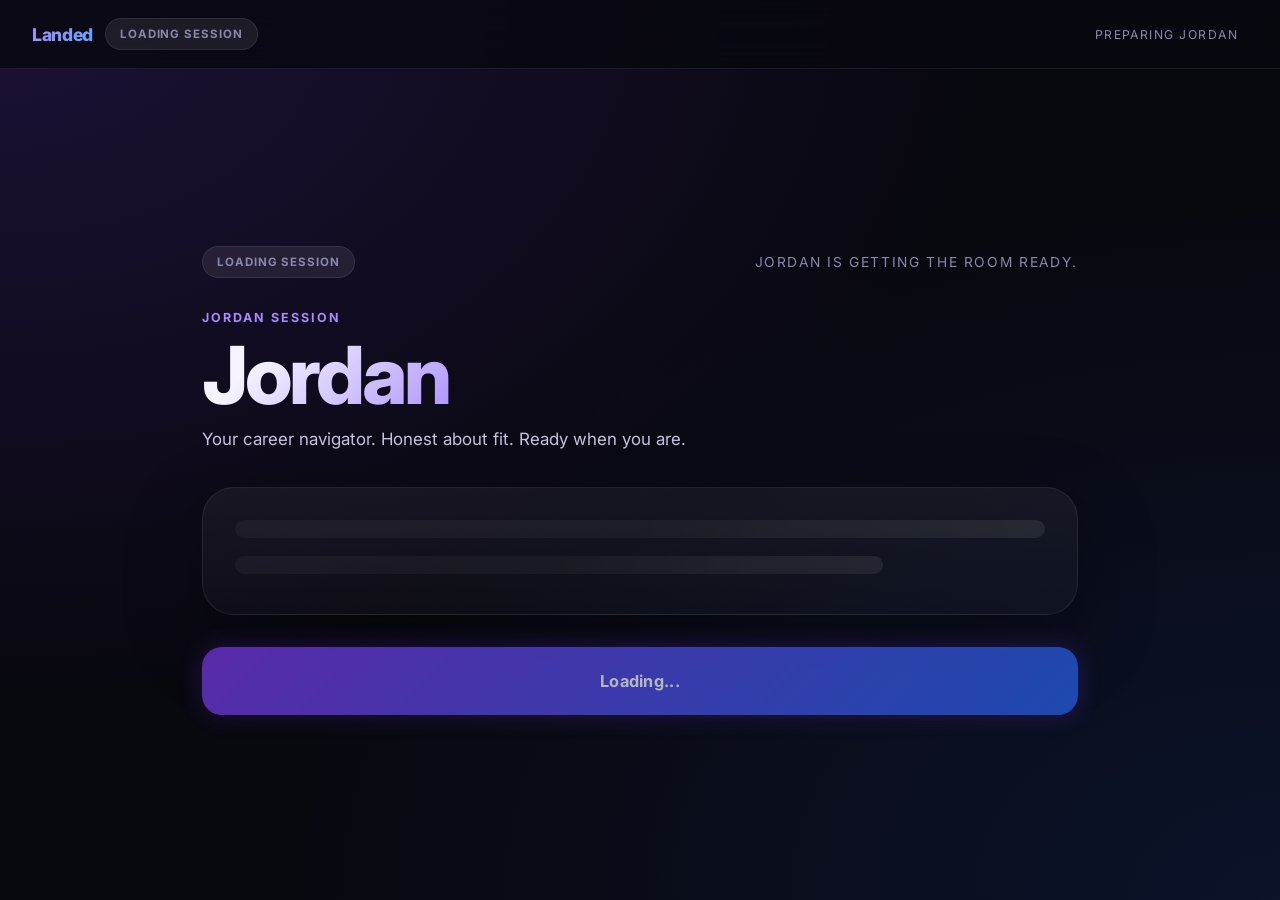
==== commit b28050b3: "fix: Jordan page nav unified with top-bar + name display cleaned up Jordan page was using a custom j" ====
--- a/frontend/jordan.html
+++ b/frontend/jordan.html
@@ -11,13 +11,14 @@
   </head>
   <body data-page="jordan">
     <div class="jordan-shell">
-      <header class="jordan-session-bar">
-        <div class="jordan-session-bar-group">
+      <header class="top-bar">
+        <div class="top-bar-left">
+          <a href="/" class="wordmark">Landed</a>
           <span id="session-type-bar" class="session-type-badge session-type-loading">Loading session</span>
         </div>
-        <div class="jordan-session-bar-group jordan-session-bar-meta">
+        <div class="top-bar-right">
           <span id="session-status-text" class="session-status-text">Preparing Jordan</span>
-          <span id="session-timer" class="session-timer" aria-live="off">Timer off</span>
+          <span id="session-timer" class="session-timer hidden" aria-live="off">00:00</span>
           <div data-auth-slot></div>
         </div>
       </header>
--- a/static/style.css
+++ b/static/style.css
@@ -203,6 +203,12 @@
   -webkit-text-fill-color: transparent;
   background-clip: text;
   letter-spacing: -0.02em;
+}
+
+.top-bar-left {
+  display: flex;
+  align-items: center;
+  gap: 12px;
 }
 
 .top-bar-right {
